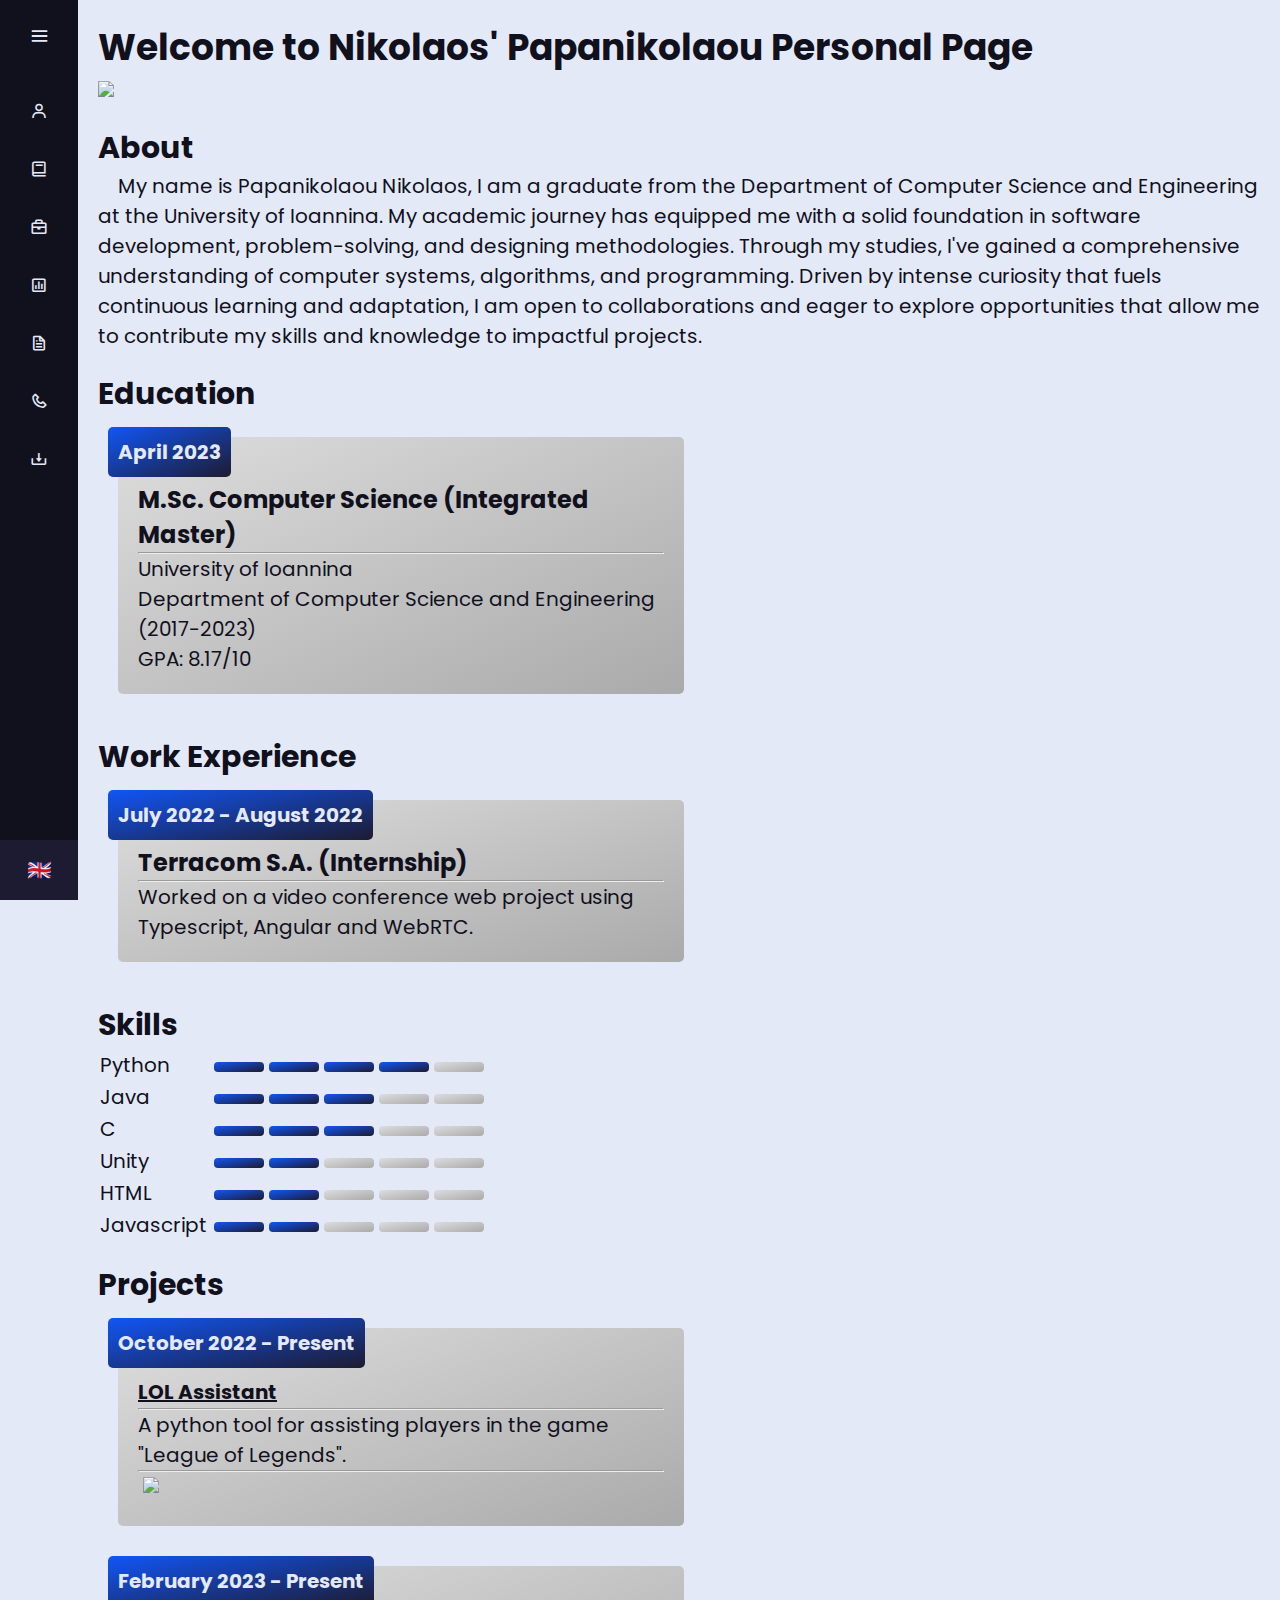
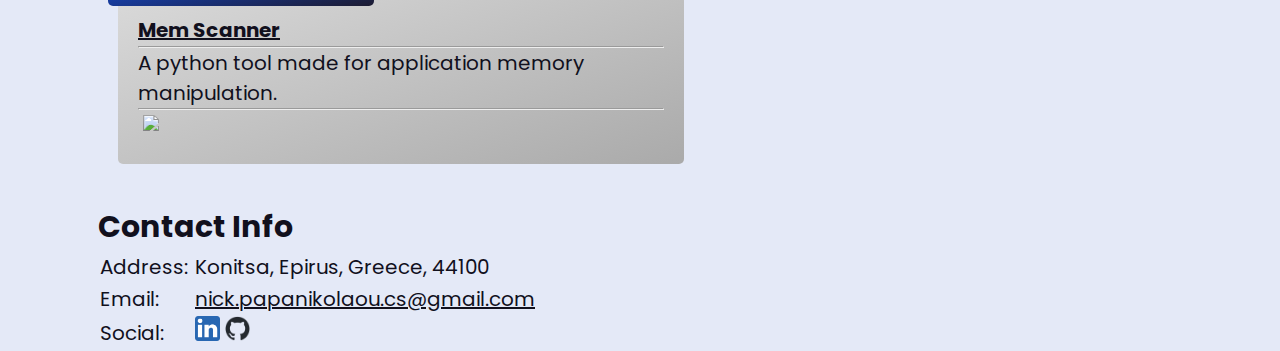
==== index.html @ fff1a992 "added new sections to greek page" ====
<!DOCTYPE html>
<html lang="en" dir="ltr">

<head>
    <meta charset="UTF-8">
    <title> Personal Page </title>
    <link rel="stylesheet" href="style.css">
    <link rel="stylesheet" href="sidebar.css">
    <link href='https://unpkg.com/boxicons@2.0.7/css/boxicons.min.css' rel='stylesheet'>
    <meta name="viewport" content="width=device-width, initial-scale=1.0">
</head>

<body onload="set_skills()">
    <div class="sidebar">
        <div class="logo-details">
            <div class="logo_name"></div>
            <i class='bx bx-menu' id="btn"></i>
        </div>
        <ul class="nav-list">
            <li>
                <a href="#About">
                    <i class='bx bx-user'></i>
                    <span class="links_name">About</span>
                </a>
                <span class="tooltip">About</span>
            </li>
            <li>
                <a href="#Education">
                    <i class='bx bx-book'></i>
                    <span class="links_name">Education</span>
                </a>
                <span class="tooltip">Education</span>
            </li>
            <li>
                <a href="#Jobs">
                    <i class='bx bx-briefcase'></i>
                    <span class="links_name">Work Experience</span>
                </a>
                <span class="tooltip">Work Experience</span>
            </li>
            <li>
                <a href="#Skills">
                    <i class='bx bx-bar-chart-square'></i>
                    <span class="links_name">Skills</span>
                </a>
                <span class="tooltip">Skills</span>
            </li>
            <li>
                <li>
                <a href="#Projects">
                    <i class='bx bx-file'></i>
                    <span class="links_name">Projects</span>
                </a>
                <span class="tooltip">Projects</span>
            </li>
            <li>
                <a href="#Contact">
                    <i class='bx bx-phone'></i>
                    <span class="links_name">Contact</span>
                </a>
                <span class="tooltip">Contact</span>
            </li>
            <li>
                <a href="">
                    <i class='bx bx-download'></i>
                    <span class="links_name">Download CV</span>
                </a>
                <span class="tooltip">Download CV</span>
            </li>
            <li class="profile">
                <div class="profile-details">
                    <div class="name_job">
                        <div class="name">Papanikolaou Nikolaos</div>
                        <div class="job">Computer Scientist and Engineer</div>
                    </div>
                </div>
                <!-- <a class="lang-link" href="index.html" target="_blank"><p>🇬🇷</p></a> -->
                <a class="lang-link" href="index_gr.html" target="_self"><p>🇬🇧</p></a>
            </li>
        </ul>
    </div>
    <section class="home-section main-section">
        <h1 class="title">
            Welcome to Nikolaos' Papanikolaou Personal Page
        </h1>
        <img src="./images/profile.png" class="profile-img">
    </section>
    <section class="about-section main-section" id="About">
        <h1 class="category">About</h1>
        <p> My name is Papanikolaou Nikolaos, I am a graduate from the Department of Computer Science and Engineering at the University of Ioannina. My academic journey has equipped me with a solid foundation in software development, problem-solving, and designing methodologies. Through my studies, I've gained a comprehensive understanding of computer systems, algorithms, and programming. Driven by intense curiosity that fuels continuous learning and adaptation, I am open to collaborations and eager to explore opportunities that allow me to contribute my skills and knowledge to impactful projects.</p>
    </section>
    <section class="skills-section main-section" id="Education">
        <h1 class="category">Education</h1>
            <div class="info-box">
                <div class="info-card">
                    <div class="info-date">April 2023</div>
                    <div class="info-title">M.Sc. Computer Science (Integrated Master)</div>
                    <hr />
                    <div class="info-description">University of Ioannina<br>
                        Department of Computer Science and Engineering (2017-2023)<br>GPA: 8.17/10</div>
                </div>
            </div>
        </div>
    </section>
    <section class="skills-section main-section" id="Jobs">
        <h1 class="category">Work Experience</h1>
        <div class="info-box">
            <div class="info-card">
                <div class="info-date">July 2022 - August 2022</div>
                <div class="info-title">Terracom S.A. (Internship)</div>
                <hr/>
                <div class="info-description">Worked on a video conference web project using Typescript, Angular and WebRTC.</div>
            </div>
        </div>
    </section>
    <section class="skills-section main-section" id="Skills">
        <h1 class="category">Skills</h1>
        <table class="skill-list">
            <tr>
                <td>Python</td>
                <td class="skill-bar" rating=4></td>
            </tr>
            <tr>
                <td>Java</td>
                <td class="skill-bar" rating=3></td>
            </tr>
            <tr>
                <td>C</td>
                <td class="skill-bar" rating=3></td>
            </tr>
            <tr>
                <td>Unity</td>
                <td class="skill-bar" rating=2></td>
            </tr>
            <tr>
                <td>HTML</td>
                <td class="skill-bar" rating=2></td>
            </tr>
            <tr>
                <td>Javascript</td>
                <td class="skill-bar" rating=2></td>
            </tr>
        </table>
    </section>
    <section class="skills-section main-section" id="Projects">
        <h1 class="category">Projects</h1>
        <div class="info-box">
            <div class="info-card">
                <div class="info-date">October 2022 - Present</div>
                <div class="info-title"><a href="https://github.com/dimosgeo/LoLAutomation" target="_blank">LOL Assistant</a></div>
                <hr/>
                <div class="info-description">A python tool for assisting players in the game "League of Legends".</div>
                <hr>
                <img src="https://raw.githubusercontent.com/dimosgeo/LoLAutomation/main/imgs/GUI.png" class="infocard-img">
            </div>
        </div>
        <div class="info-box">
            <div class="info-card">
                <div class="info-date">February 2023 - Present</div>
                <div class="info-title"><a href="https://github.com/nikos-pap/MemSpy" target="_blank">Mem Scanner</a></div>
                <hr/>
                <div class="info-description">A python tool made for application memory manipulation.</div>
                <hr>
                <img src="https://raw.githubusercontent.com/nikos-pap/MemSpy/main/imgs/GUI.png" class="infocard-img">
            </div>
        </div>
    </section>
    <section class="contact-section main-section" id="Contact">
        <h1 class="category">Contact Info</h1>

        <table>
            <tr>
                <td class="contact-label">Address:</td>
                <td>Konitsa, Epirus, Greece, 44100</td>
            </tr>
            <tr>
                <td class="contact-label">Email:</td>
                <td><a href="mailto: nick.papanikolaou.cs@gmail.com">nick.papanikolaou.cs@gmail.com</a></td>
            </tr>
            <tr>
                <td class="contact-label">Social:</td>
                <td>
                    <a href="https://linkedin.com/in/nikolaos-papanikolaou-aba314204" target="_blank"><img src="images/linkedin_icon.png"
                        width="25px" /></a>
                    <a href="https://github.com/nikos-pap" target="_blank"><img src="images/github-mark.png" width="25px" /></a>
                </td>
            </tr>
        </table>
    <script src="scripts.js"></script>
</body>

</html>
---- style.css ----
/* Google Font Link */
@import url('https://fonts.googleapis.com/css2?family=Poppins:wght@200;300;400;500;600;700&display=swap');
/* @import url('https://fonts.googleapis.com/css2?family=Noto+Sans:wght@200;300;400;500;600;700&display=swap'); */
@import url('https://fonts.googleapis.com/css2?family=Open+Sans:wght@200;300;400;500;600;700&display=swap');

* {
    margin: 0;
    padding: 0;
    box-sizing: border-box;
    font-family: "Poppins", "Open Sans", sans-serif;
    color: #11101d;
    font-size: 20px;
}

body {
    background: #E4E9F7;
}

.skill-bar .skill-section {
    display: inline-block;
    height: 10px;
    width: 50px;
    border-radius: 4px;
    margin-left: 5px;
    -webkit-border-radius: 4px;
    -moz-border-radius: 4px;
    -ms-border-radius: 4px;
    -o-border-radius: 4px;
}

.skill-bar .active-section {
    background-image: linear-gradient(to top left, #1d1b31, #1156f7);
}

.skill-bar .inactive-section {
    background: linear-gradient(to top left,  #aaaaaa,  #dddddd);
}

.skill-bar {
    padding: 0;
}

.info-card {
    display: block;
    background: linear-gradient(to top left,  #aaaaaa,  #dddddd);
    padding: 20px;
    padding-top: 45px;
    position: relative;
    width: max-content;
    max-width: 50%;
    margin: 10px;
    border-radius: 5px;
    -webkit-border-radius: 5px;
    -moz-border-radius: 5px;
    -ms-border-radius: 5px;
    -o-border-radius: 5px;
}

.info-date {
    display: block;
    position: absolute;
    top: -10px;
    left: -10px;
    font-weight: bold;
    background-image: linear-gradient(to top left, #1d1b31, #1156f7);
    padding: 10px;
    border-radius: 5px;
    color: #E4E9F7;
    -webkit-border-radius: 5px;
    -moz-border-radius: 5px;
    -ms-border-radius: 5px;
    -o-border-radius: 5px;
}

.info-title {
    font-weight: bold;
    font-size: 24px;
}

.info-box {
    padding: 10px;
    display: flex;
    flex-wrap: wrap;
    margin-right: 10px;
}

.category {
    font-size: 30px;
}

.title {
    font-size: 36px;
}

.contact-label {
    padding-right: 5px;
}

.profile-img {
    -moz-user-select: none;
    -webkit-user-select: none;
    user-select: none;
    pointer-events: none;
    width: 220px;
}

.infocard-img {
    -moz-user-select: none;
    -webkit-user-select: none;
    user-select: none;
    pointer-events: none;
    width: 100%;
    padding: 5px;
}
---- sidebar.css ----
.sidebar {
    position: fixed;
    left: 0;
    top: 0;
    bottom: 0;
    height: 100%;
    width: 78px;
    background: #11101D;
    padding: 6px 14px;
    z-index: 99;
    transition: all 0.5s ease;
}

.sidebar.open {
    width: 250px;
    height: 100%;
}

.sidebar .logo-details {
    height: 60px;
    display: flex;
    align-items: center;
    position: relative;
}

.sidebar .logo-details .icon {
    opacity: 0;
    transition: all 0.5s ease;
}

.sidebar .logo-details .logo_name {
    color: #E4E9F7;
    font-size: 20px;
    font-weight: 600;
    opacity: 0;
    transition: all 0.5s ease;
}

.sidebar.open .logo-details .icon,
.sidebar.open .logo-details .logo_name {
    opacity: 1;
}

.sidebar .logo-details #btn {
    position: absolute;
    top: 50%;
    right: 0;
    transform: translateY(-50%);
    font-size: 22px;
    transition: all 0.4s ease;
    font-size: 23px;
    text-align: center;
    cursor: pointer;
    transition: all 0.5s ease;
}

.sidebar.open .logo-details #btn {
    text-align: right;
}

.sidebar i {
    color: #E4E9F7;
    height: 60px;
    min-width: 50px;
    font-size: 28px;
    text-align: center;
    line-height: 60px;
}

.sidebar .nav-list {
    margin-top: 20px;
    height: 100%;
}

.sidebar li {
    position: relative;
    margin: 8px 0;
    list-style: none;
}

.sidebar li .tooltip {
    position: absolute;
    top: -20px;
    left: calc(100% + 15px);
    z-index: 3;
    color: #E4E9F7;
    background: #1d1b31;
    box-shadow: 0 5px 10px rgba(0, 0, 0, 0.3);
    padding: 6px 12px;
    border-radius: 4px;
    font-size: 15px;
    font-weight: 400;
    opacity: 0;
    white-space: nowrap;
    pointer-events: none;
    transition: 0s;
}

.sidebar li:hover .tooltip {
    opacity: 1;
    pointer-events: auto;
    transition: all 0.4s ease;
    top: 50%;
    transform: translateY(-50%);
}

.sidebar.open li .tooltip {
    display: none;
}

.sidebar input {
    font-size: 15px;
    color: #E4E9F7;
    font-weight: 400;
    outline: none;
    height: 50px;
    width: 100%;
    width: 50px;
    border: none;
    border-radius: 12px;
    transition: all 0.5s ease;
    background: #1d1b31;
}

.sidebar.open input {
    padding: 0 20px 0 50px;
    width: 100%;
}

.sidebar .bx-search {
    position: absolute;
    top: 50%;
    left: 0;
    transform: translateY(-50%);
    font-size: 22px;
    background: #1d1b31;
    color: #E4E9F7;
}

.sidebar.open .bx-search:hover {
    background: #1d1b31;
    color: #E4E9F7;
}

.sidebar .bx-search:hover {
    background: #E4E9F7;
    color: #11101d;
}

.sidebar li a {
    display: flex;
    height: 100%;
    width: 100%;
    border-radius: 12px;
    align-items: center;
    text-decoration: none;
    transition: all 0.4s ease;
    background: #11101D;
}

.sidebar li a:hover {
    background: #E4E9F7;
}

.sidebar li a .links_name {
    color: #E4E9F7;
    font-size: 15px;
    font-weight: 400;
    white-space: nowrap;
    opacity: 0;
    pointer-events: none;
    transition: 0.4s;
}

.sidebar.open li a .links_name {
    opacity: 1;
    pointer-events: auto;
}

.sidebar li a:hover .links_name,
.sidebar li a:hover i {
    transition: all 0.5s ease;
    color: #11101D;
}

.sidebar li i {
    height: 50px;
    line-height: 50px;
    font-size: 18px;
    border-radius: 12px;
}

.sidebar li.profile {
    position: fixed;
    height: 60px;
    width: 78px;
    left: 0;
    bottom: -8px;
    padding: 10px 14px;
    background: #1d1b31;
    transition: all 0.5s ease;
    overflow: hidden;
}

.sidebar.open li.profile {
    width: 250px;
}

.sidebar li .profile-details {
    display: flex;
    align-items: center;
    flex-wrap: nowrap;
}

.sidebar li img {
    height: 45px;
    width: 45px;
    object-fit: cover;
    border-radius: 6px;
    margin-right: 10px;
}

.sidebar li.profile .name,
.sidebar li.profile .job {
    font-size: 15px;
    font-weight: 400;
    color: #E4E9F7;
    white-space: nowrap;
}

.sidebar li.profile .job {
    font-size: 12px;
}

.sidebar .profile .lang-link {
    position: absolute;
    top: 50%;
    right: 0;
    font-size: 30px;
    transform: translateY(-50%);
    background: #1d1b31;
    width: 100%;
    height: 60px;
    line-height: 60px;
    border-radius: 0px;
    transition: all 0.5s ease;
}

.sidebar.open .profile .lang-link {
    width: 50px;
    background: none;
}

.sidebar .profile .lang-link p {
    margin: auto;
    color: #E4E9F7;
}

.main-section {
    position: relative;
    top: 0;
    left: 78px;
    width: calc(100% - 78px);
    transition: all 0.5s ease;
    z-index: 2;
    padding: 20px;
    padding-bottom: 0px;
}

.sidebar.open~.main-section {
    left: 250px;
    width: calc(100% - 250px);
}

@media (max-width: 420px) {
    .sidebar li .tooltip {
        display: none;
    }
}
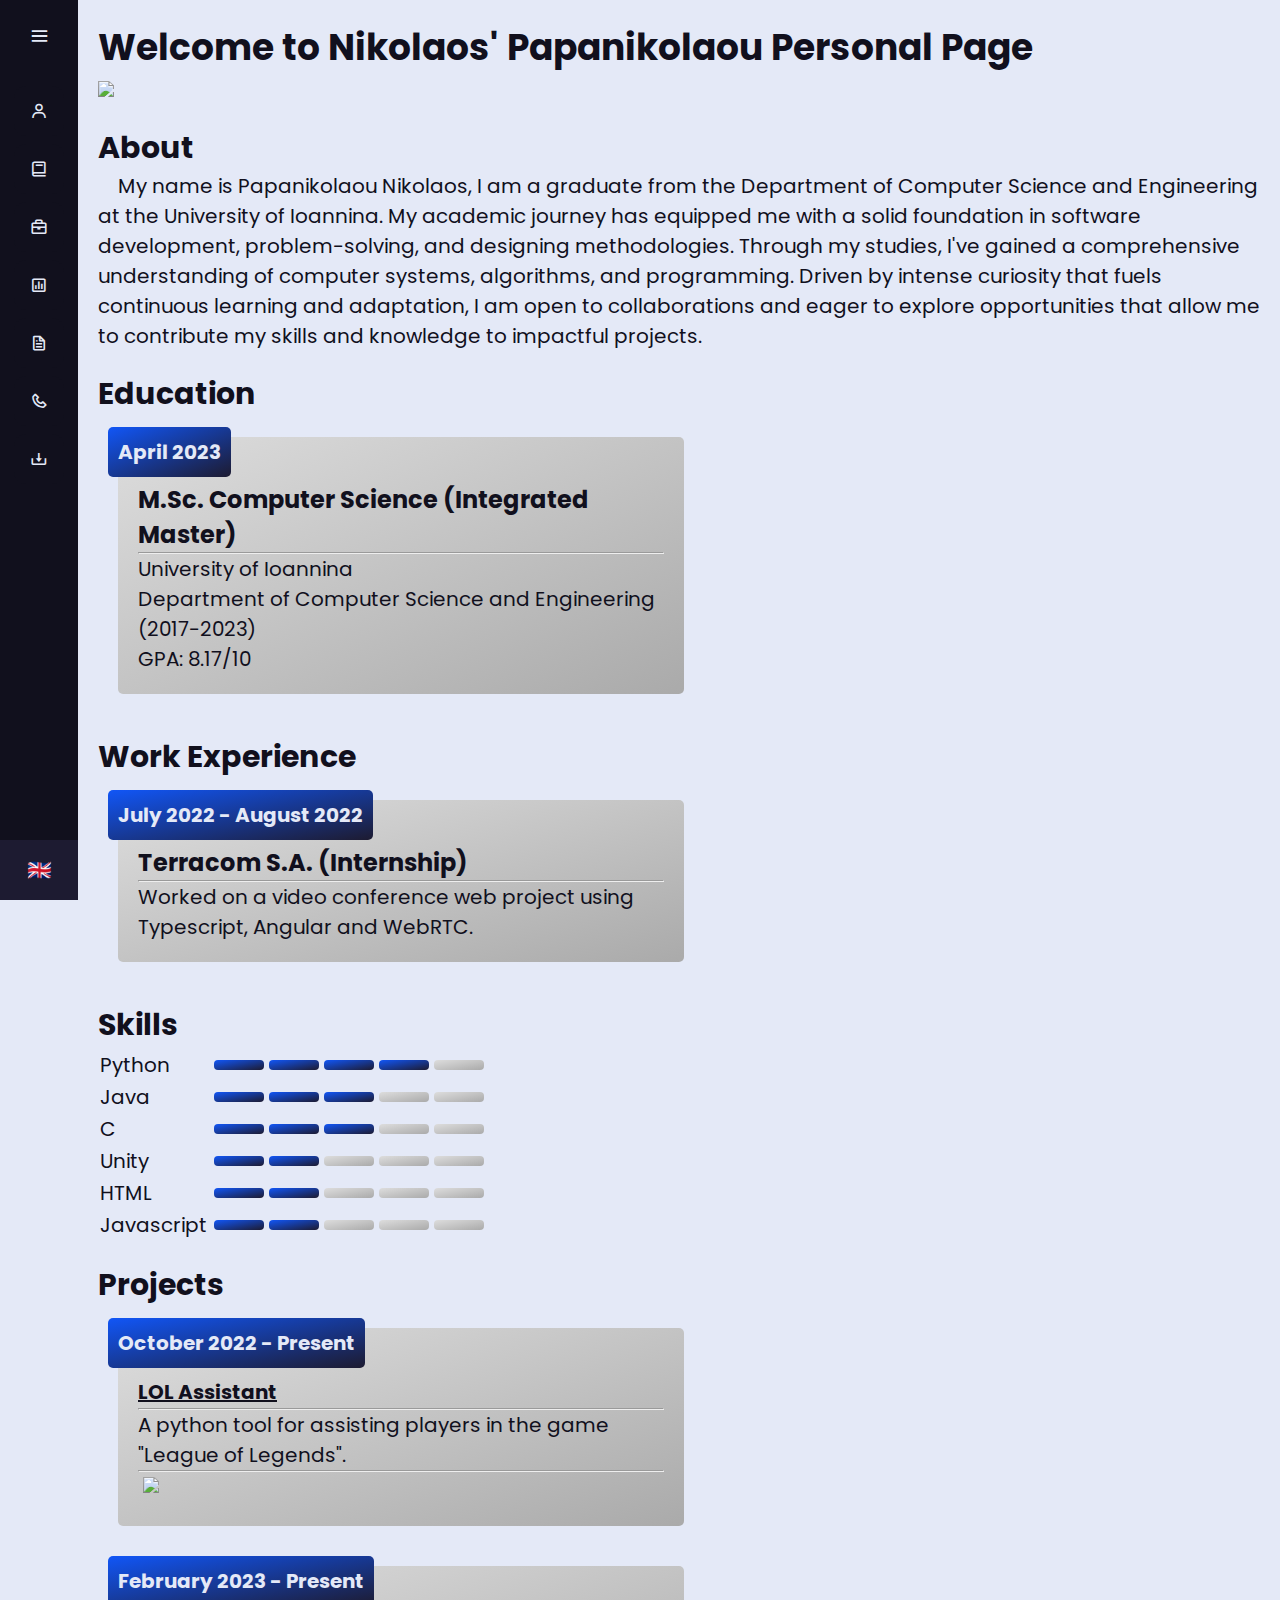
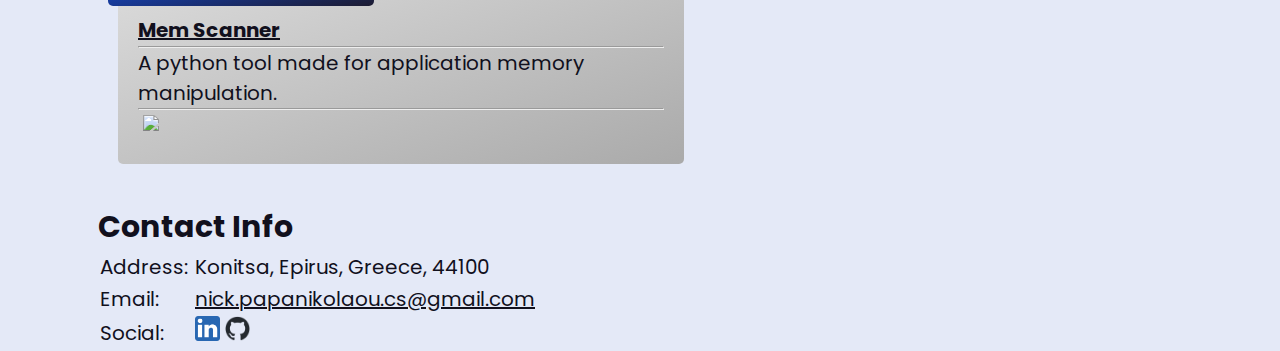
==== commit 5db5a82f: "reverted menu support" ====
--- a/index.html
+++ b/index.html
@@ -46,7 +46,6 @@
                 <span class="tooltip">Skills</span>
             </li>
             <li>
-                <li>
                 <a href="#Projects">
                     <i class='bx bx-file'></i>
                     <span class="links_name">Projects</span>
--- a/style.css
+++ b/style.css
@@ -37,7 +37,8 @@
 }
 
 .skill-bar {
-    padding: 0;
+    padding-top: 5px;
+    display:flex;
 }
 
 .info-card {
@@ -47,6 +48,7 @@
     padding-top: 45px;
     position: relative;
     width: max-content;
+    min-width: 500px;
     max-width: 50%;
     margin: 10px;
     border-radius: 5px;
--- a/sidebar.css
+++ b/sidebar.css
@@ -1,7 +1,7 @@
 .sidebar {
     position: fixed;
     left: 0;
-    top: 0;
+    top: 0;
     bottom: 0;
     height: 100%;
     width: 78px;
@@ -69,8 +69,12 @@
 
 .sidebar .nav-list {
     margin-top: 20px;
-    height: 100%;
-}
+    height: calc(100% - 80px);
+}
+
+/*.sidebar li:hover + .sidebar .nav-list {
+    overflow-y: visible;
+}*/
 
 .sidebar li {
     position: relative;
@@ -82,15 +86,16 @@
     position: absolute;
     top: -20px;
     left: calc(100% + 15px);
-    z-index: 3;
-    color: #E4E9F7;
-    background: #1d1b31;
+/*    z-index: 3;*/
+    color: #1d1b31;
+    background: #E4E9F7;
     box-shadow: 0 5px 10px rgba(0, 0, 0, 0.3);
     padding: 6px 12px;
     border-radius: 4px;
     font-size: 15px;
     font-weight: 400;
     opacity: 0;
+    z-index: 100;
     white-space: nowrap;
     pointer-events: none;
     transition: 0s;
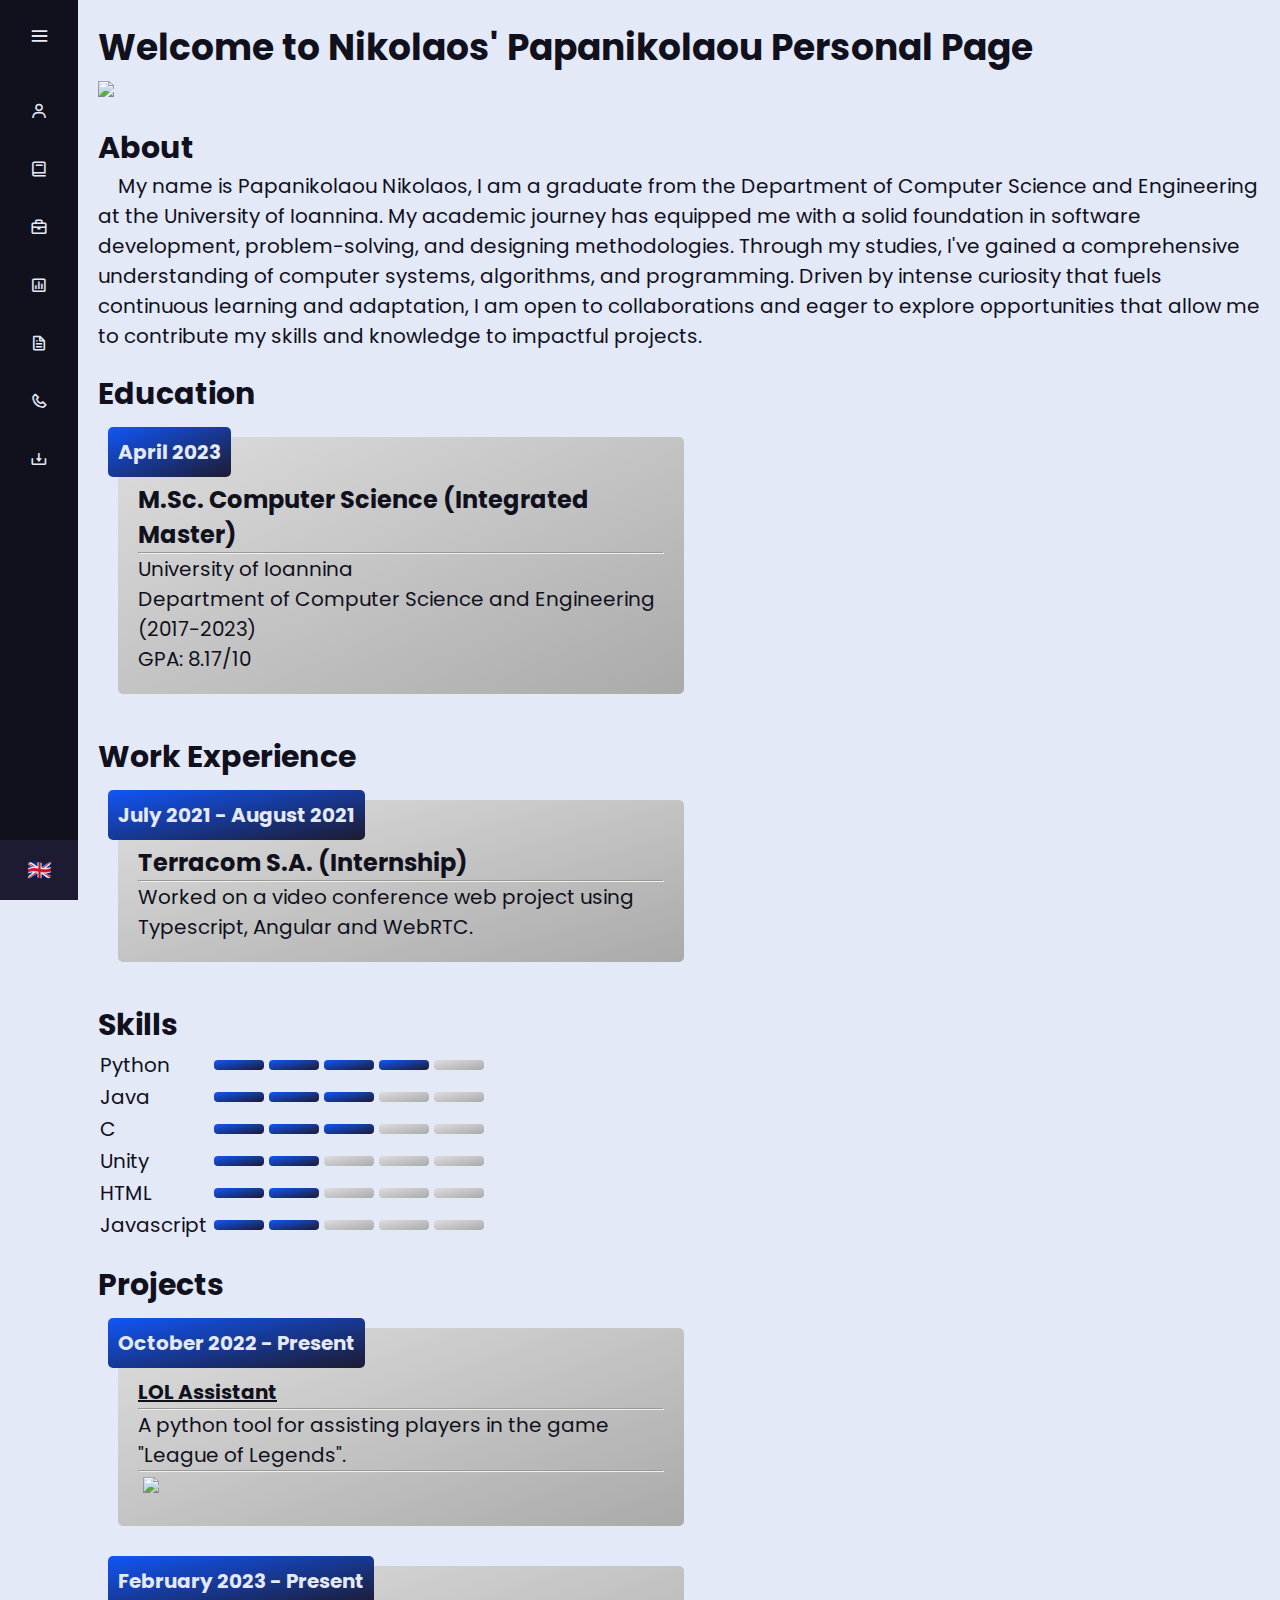
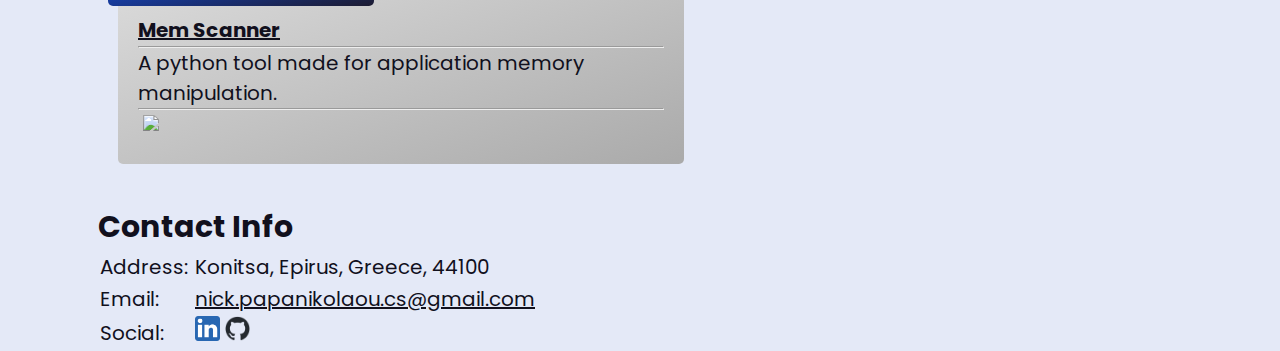
==== commit 3c01c4a2: "Update index.html" ====
--- a/index.html
+++ b/index.html
@@ -105,7 +105,7 @@
         <h1 class="category">Work Experience</h1>
         <div class="info-box">
             <div class="info-card">
-                <div class="info-date">July 2022 - August 2022</div>
+                <div class="info-date">July 2021 - August 2021</div>
                 <div class="info-title">Terracom S.A. (Internship)</div>
                 <hr/>
                 <div class="info-description">Worked on a video conference web project using Typescript, Angular and WebRTC.</div>
@@ -188,4 +188,4 @@
     <script src="scripts.js"></script>
 </body>
 
-</html>+</html>
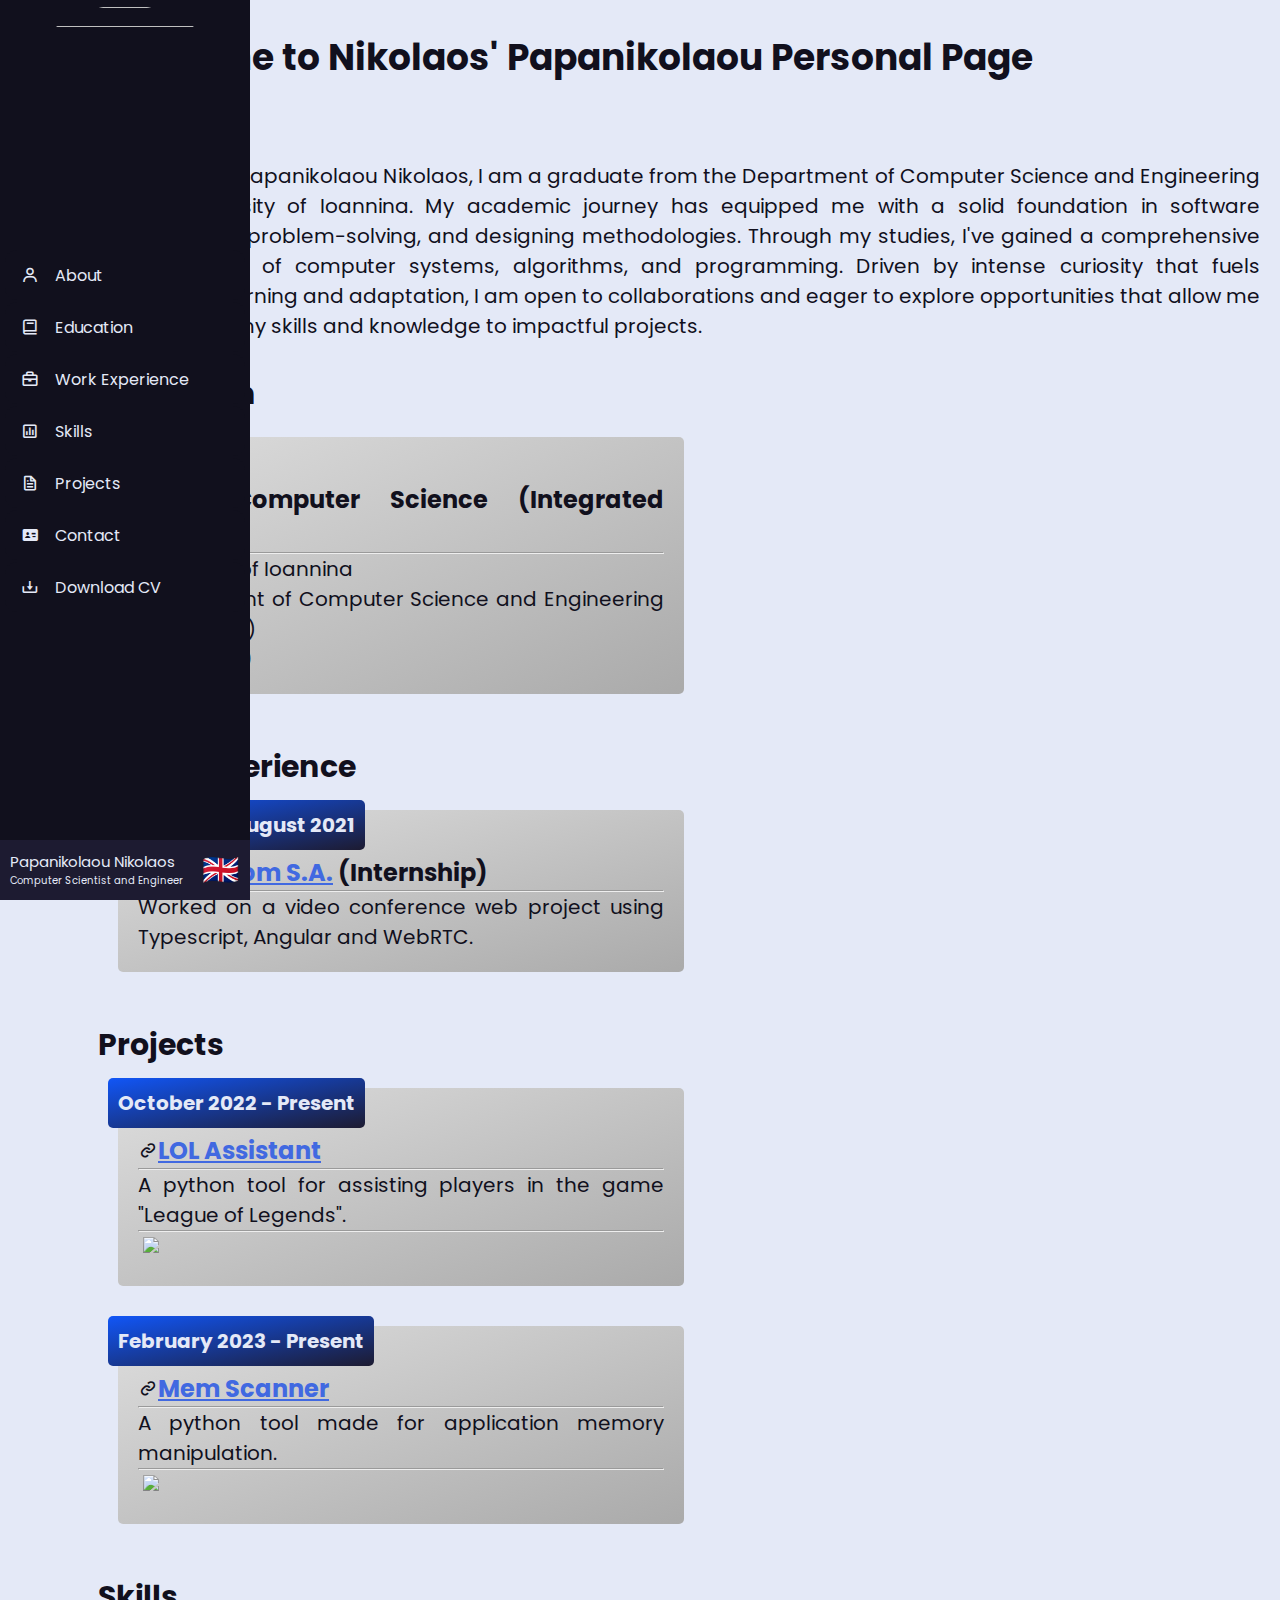
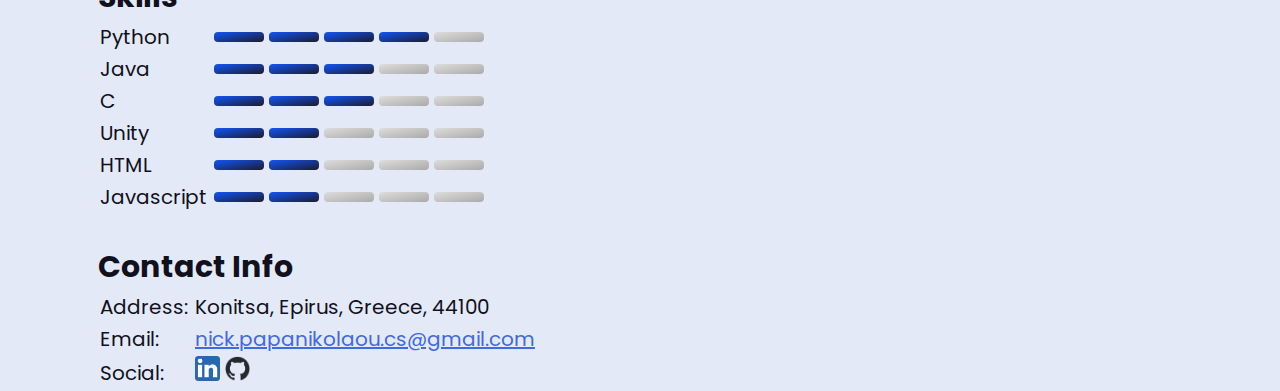
==== commit e43a7baa: "sidebar fix and mobile support" ====
--- a/index.html
+++ b/index.html
@@ -12,77 +12,72 @@
 
 <body onload="set_skills()">
     <div class="sidebar">
-        <div class="logo-details">
-            <div class="logo_name"></div>
-            <i class='bx bx-menu' id="btn"></i>
-        </div>
+        <div class='menu-button'><i class='bx bx-menu' id="btn" style="color: white;"></i></div>
+        <a href="#">
+            <img src="./images/profile.png" class="profile-img">
+        </a>
         <ul class="nav-list">
-            <li>
+            <li class="nav-item">
                 <a href="#About">
                     <i class='bx bx-user'></i>
                     <span class="links_name">About</span>
                 </a>
-                <span class="tooltip">About</span>
             </li>
-            <li>
+            <li class="nav-item">
                 <a href="#Education">
                     <i class='bx bx-book'></i>
                     <span class="links_name">Education</span>
                 </a>
-                <span class="tooltip">Education</span>
             </li>
-            <li>
+            <li class="nav-item">
                 <a href="#Jobs">
                     <i class='bx bx-briefcase'></i>
                     <span class="links_name">Work Experience</span>
                 </a>
-                <span class="tooltip">Work Experience</span>
             </li>
-            <li>
+            <li class="nav-item">
                 <a href="#Skills">
                     <i class='bx bx-bar-chart-square'></i>
                     <span class="links_name">Skills</span>
                 </a>
-                <span class="tooltip">Skills</span>
             </li>
-            <li>
+            <li class="nav-item">
                 <a href="#Projects">
                     <i class='bx bx-file'></i>
                     <span class="links_name">Projects</span>
                 </a>
-                <span class="tooltip">Projects</span>
             </li>
-            <li>
+<!--             <li class="nav-item">
+                <a href="#Languages">
+                    <i class='bx bxs-chat' ></i>
+                    <span class="links_name">Languages</span>
+                </a>
+            </li> -->
+            <li class="nav-item">
                 <a href="#Contact">
-                    <i class='bx bx-phone'></i>
+                    <i class='bx bxs-id-card' ></i>
                     <span class="links_name">Contact</span>
                 </a>
-                <span class="tooltip">Contact</span>
             </li>
-            <li>
+            <li class="nav-item">
                 <a href="">
                     <i class='bx bx-download'></i>
                     <span class="links_name">Download CV</span>
                 </a>
-                <span class="tooltip">Download CV</span>
-            </li>
-            <li class="profile">
-                <div class="profile-details">
-                    <div class="name_job">
-                        <div class="name">Papanikolaou Nikolaos</div>
-                        <div class="job">Computer Scientist and Engineer</div>
-                    </div>
-                </div>
-                <!-- <a class="lang-link" href="index.html" target="_blank"><p>🇬🇷</p></a> -->
-                <a class="lang-link" href="index_gr.html" target="_self"><p>🇬🇧</p></a>
             </li>
         </ul>
+        <div class="profile">
+            <div class="profile-details">
+                <div class="name">Papanikolaou Nikolaos</div>
+                <div class="job">Computer Scientist and Engineer</div>
+            </div>
+            <a class="lang-link" href="index_gr.html" target="_self">🇬🇧</a>
+        </div>
     </div>
     <section class="home-section main-section">
         <h1 class="title">
             Welcome to Nikolaos' Papanikolaou Personal Page
         </h1>
-        <img src="./images/profile.png" class="profile-img">
     </section>
     <section class="about-section main-section" id="About">
         <h1 class="category">About</h1>
@@ -106,9 +101,34 @@
         <div class="info-box">
             <div class="info-card">
                 <div class="info-date">July 2021 - August 2021</div>
-                <div class="info-title">Terracom S.A. (Internship)</div>
+                <div class="info-title">
+                    <a target="_blank" href="https://www.terracom.gr/"><i class='bx bx-link'></i>Terracom S.A.</a> (Internship)</div>
                 <hr/>
-                <div class="info-description">Worked on a video conference web project using Typescript, Angular and WebRTC.</div>
+            <div class="info-description">
+            Worked on a video conference web project using Typescript, Angular and WebRTC.</div>
+            </div>
+        </div>
+    </section>
+    <section class="skills-section main-section" id="Projects">
+        <h1 class="category">Projects</h1>
+        <div class="info-box">
+            <div class="info-card">
+                <div class="info-date">October 2022 - Present</div>
+                <div class="info-title"><a href="https://github.com/dimosgeo/LoLAutomation" target="_blank"><i class='bx bx-link'></i>LOL Assistant</a></div>
+                <hr/>
+                <div class="info-description">A python tool for assisting players in the game "League of Legends".</div>
+                <hr>
+                <img src="https://raw.githubusercontent.com/dimosgeo/LoLAutomation/main/imgs/GUI.png" class="infocard-img">
+            </div>
+        </div>
+        <div class="info-box">
+            <div class="info-card">
+                <div class="info-date">February 2023 - Present</div>
+                <div class="info-title"><a href="https://github.com/nikos-pap/MemSpy" target="_blank"><i class='bx bx-link'></i>Mem Scanner</a></div>
+                <hr/>
+                <div class="info-description">A python tool made for application memory manipulation.</div>
+                <hr>
+                <img src="https://raw.githubusercontent.com/nikos-pap/MemSpy/main/imgs/GUI.png" class="infocard-img">
             </div>
         </div>
     </section>
@@ -141,29 +161,13 @@
             </tr>
         </table>
     </section>
-    <section class="skills-section main-section" id="Projects">
-        <h1 class="category">Projects</h1>
-        <div class="info-box">
-            <div class="info-card">
-                <div class="info-date">October 2022 - Present</div>
-                <div class="info-title"><a href="https://github.com/dimosgeo/LoLAutomation" target="_blank">LOL Assistant</a></div>
-                <hr/>
-                <div class="info-description">A python tool for assisting players in the game "League of Legends".</div>
-                <hr>
-                <img src="https://raw.githubusercontent.com/dimosgeo/LoLAutomation/main/imgs/GUI.png" class="infocard-img">
-            </div>
-        </div>
-        <div class="info-box">
-            <div class="info-card">
-                <div class="info-date">February 2023 - Present</div>
-                <div class="info-title"><a href="https://github.com/nikos-pap/MemSpy" target="_blank">Mem Scanner</a></div>
-                <hr/>
-                <div class="info-description">A python tool made for application memory manipulation.</div>
-                <hr>
-                <img src="https://raw.githubusercontent.com/nikos-pap/MemSpy/main/imgs/GUI.png" class="infocard-img">
-            </div>
-        </div>
-    </section>
+<!--     <section class="skills-section main-section" id="Languages">
+        <h1 class="category">Languages</h1>
+        <ul>
+            <li>Greek, Native</li>
+            <li>English, C2 Certificate in English (Hellenic American Union)</li>
+        </ul>
+    </section> -->
     <section class="contact-section main-section" id="Contact">
         <h1 class="category">Contact Info</h1>
 
--- a/style.css
+++ b/style.css
@@ -1,6 +1,4 @@
-/* Google Font Link */
 @import url('https://fonts.googleapis.com/css2?family=Poppins:wght@200;300;400;500;600;700&display=swap');
-/* @import url('https://fonts.googleapis.com/css2?family=Noto+Sans:wght@200;300;400;500;600;700&display=swap'); */
 @import url('https://fonts.googleapis.com/css2?family=Open+Sans:wght@200;300;400;500;600;700&display=swap');
 
 * {
@@ -10,10 +8,46 @@
     font-family: "Poppins", "Open Sans", sans-serif;
     color: #11101d;
     font-size: 20px;
+    scroll-behavior: smooth;
+}
+
+.main-section {
+    left: 78px;
+    width: calc(100% - 78px);
+}
+
+.info-card {
+    max-width: 50%;
+    transition: all ease 2s;
+}
+
+@media only screen and (max-width: 1000px),
+only screen and (hover: none) and (pointer: coarse),
+only screen and (orientation: portrait){
+    .main-section {
+        width: 100%;
+        left: 0;
+    }
+    
+    .info-card {
+        max-width: 100%;
+    }
 }
 
 body {
     background: #E4E9F7;
+}
+
+.main-section {
+    text-align: justify;
+    padding: 20px 20px 0px 20px;
+    position: relative;
+    transition: all 0.5s ease;
+    z-index: 2;
+}
+
+.main-section {
+    margin-top: 10px;
 }
 
 .skill-bar .skill-section {
@@ -44,12 +78,12 @@
 .info-card {
     display: block;
     background: linear-gradient(to top left,  #aaaaaa,  #dddddd);
+    text-align: justify;
     padding: 20px;
     padding-top: 45px;
     position: relative;
     width: max-content;
     min-width: 500px;
-    max-width: 50%;
     margin: 10px;
     border-radius: 5px;
     -webkit-border-radius: 5px;
@@ -92,18 +126,11 @@
 
 .title {
     font-size: 36px;
+    text-justify: none;
 }
 
 .contact-label {
     padding-right: 5px;
-}
-
-.profile-img {
-    -moz-user-select: none;
-    -webkit-user-select: none;
-    user-select: none;
-    pointer-events: none;
-    width: 220px;
 }
 
 .infocard-img {
@@ -114,3 +141,13 @@
     width: 100%;
     padding: 5px;
 }
+
+a:link {
+  color: royalblue;
+  font-size: inherit;
+}
+
+a:visited {
+  color: midnightblue;
+  font-size: inherit;
+}
--- a/sidebar.css
+++ b/sidebar.css
@@ -1,284 +1,251 @@
+:root {
+    --main-background-color: #11101D;
+    --second-background-color: #1D1B31;
+    --highlight-background-color: #E4E9F7;
+}
+
 .sidebar {
     position: fixed;
+    z-index: 50;
+    transition: all 0.5s ease;
+    background: var(--main-background-color);
+    top: 0;
     left: 0;
-    top: 0;
     bottom: 0;
-    height: 100%;
+    padding: 5px;
+    overflow: hidden;
     width: 78px;
-    background: #11101D;
-    padding: 6px 14px;
-    z-index: 99;
-    transition: all 0.5s ease;
-}
-
-.sidebar.open {
-    width: 250px;
-    height: 100%;
-}
-
-.sidebar .logo-details {
-    height: 60px;
-    display: flex;
-    align-items: center;
-    position: relative;
-}
-
-.sidebar .logo-details .icon {
-    opacity: 0;
-    transition: all 0.5s ease;
-}
-
-.sidebar .logo-details .logo_name {
-    color: #E4E9F7;
-    font-size: 20px;
-    font-weight: 600;
-    opacity: 0;
-    transition: all 0.5s ease;
-}
-
-.sidebar.open .logo-details .icon,
-.sidebar.open .logo-details .logo_name {
-    opacity: 1;
-}
-
-.sidebar .logo-details #btn {
+}
+
+.sidebar .menu-button {
     position: absolute;
-    top: 50%;
-    right: 0;
-    transform: translateY(-50%);
-    font-size: 22px;
-    transition: all 0.4s ease;
-    font-size: 23px;
-    text-align: center;
-    cursor: pointer;
-    transition: all 0.5s ease;
-}
-
-.sidebar.open .logo-details #btn {
-    text-align: right;
-}
-
-.sidebar i {
-    color: #E4E9F7;
-    height: 60px;
-    min-width: 50px;
-    font-size: 28px;
-    text-align: center;
-    line-height: 60px;
-}
-
-.sidebar .nav-list {
-    margin-top: 20px;
-    height: calc(100% - 80px);
-}
-
-/*.sidebar li:hover + .sidebar .nav-list {
-    overflow-y: visible;
-}*/
-
-.sidebar li {
-    position: relative;
-    margin: 8px 0;
-    list-style: none;
-}
-
-.sidebar li .tooltip {
-    position: absolute;
-    top: -20px;
-    left: calc(100% + 15px);
-/*    z-index: 3;*/
-    color: #1d1b31;
-    background: #E4E9F7;
-    box-shadow: 0 5px 10px rgba(0, 0, 0, 0.3);
-    padding: 6px 12px;
-    border-radius: 4px;
-    font-size: 15px;
-    font-weight: 400;
-    opacity: 0;
-    z-index: 100;
-    white-space: nowrap;
-    pointer-events: none;
-    transition: 0s;
-}
-
-.sidebar li:hover .tooltip {
-    opacity: 1;
-    pointer-events: auto;
-    transition: all 0.4s ease;
+    right: 10px;
     top: 50%;
     transform: translateY(-50%);
-}
-
-.sidebar.open li .tooltip {
     display: none;
 }
 
-.sidebar input {
-    font-size: 15px;
-    color: #E4E9F7;
-    font-weight: 400;
-    outline: none;
-    height: 50px;
+.sidebar .nav-list {
     width: 100%;
-    width: 50px;
-    border: none;
-    border-radius: 12px;
-    transition: all 0.5s ease;
-    background: #1d1b31;
-}
-
-.sidebar.open input {
-    padding: 0 20px 0 50px;
+    position: absolute;
+    display: block;
+    padding: 0 10px 60px 0;
+    top: 250px;
+}
+
+.sidebar li.nav-item a .links_name {
+    width: 0;
+    transition: all ease 0.5s;
+}
+
+.sidebar .profile .lang-link {
+    width: 60px;
+}
+
+.sidebar.open {
+    overflow: visible;
+}
+
+.nav-list .nav-item {
+    color: var(--highlight-background-color);
+}
+
+.sidebar.open li.nav-item a {
+    display: inline-block;
     width: 100%;
-}
-
-.sidebar .bx-search {
-    position: absolute;
-    top: 50%;
-    left: 0;
-    transform: translateY(-50%);
-    font-size: 22px;
-    background: #1d1b31;
-    color: #E4E9F7;
-}
-
-.sidebar.open .bx-search:hover {
-    background: #1d1b31;
-    color: #E4E9F7;
-}
-
-.sidebar .bx-search:hover {
-    background: #E4E9F7;
-    color: #11101d;
+    height: auto;
+}
+
+.sidebar .profile-img {
+    aspect-ratio: 1 / 1;
+    border-radius: 50%;
+    object-fit: cover;
+    margin: auto;
+    transition: all ease 0.5s;
+    user-select: none;
+}
+
+.sidebar li { 
+    list-style: none;
+    width: 100%;
+    margin-bottom: 2px;
 }
 
 .sidebar li a {
     display: flex;
-    height: 100%;
-    width: 100%;
     border-radius: 12px;
     align-items: center;
     text-decoration: none;
-    transition: all 0.4s ease;
-    background: #11101D;
-}
-
-.sidebar li a:hover {
-    background: #E4E9F7;
-}
-
-.sidebar li a .links_name {
-    color: #E4E9F7;
-    font-size: 15px;
-    font-weight: 400;
-    white-space: nowrap;
-    opacity: 0;
-    pointer-events: none;
-    transition: 0.4s;
-}
-
-.sidebar.open li a .links_name {
-    opacity: 1;
-    pointer-events: auto;
-}
-
-.sidebar li a:hover .links_name,
-.sidebar li a:hover i {
     transition: all 0.5s ease;
-    color: #11101D;
-}
-
-.sidebar li i {
+    background: var(--main-background-color);
+}
+
+.sidebar li.nav-item i {
+    color: var(--highlight-background-color);
+    text-align: center;
+    min-width: 50px;
+    margin: auto;
     height: 50px;
     line-height: 50px;
     font-size: 18px;
     border-radius: 12px;
-}
-
-.sidebar li.profile {
-    position: fixed;
-    height: 60px;
-    width: 78px;
+    transition: all ease 0.5s;
+}
+
+.sidebar li.nav-item a .links_name {
+    color: var(--highlight-background-color);
+    font-size: 16px;
+    font-weight: 400;
+    white-space: nowrap;
+    opacity: 0;
+    transition: all ease 0.5s;
+}
+
+.sidebar.open .nav-list {
+    top: 78px;
     left: 0;
-    bottom: -8px;
-    padding: 10px 14px;
-    background: #1d1b31;
-    transition: all 0.5s ease;
-    overflow: hidden;
-}
-
-.sidebar.open li.profile {
-    width: 250px;
-}
-
-.sidebar li .profile-details {
-    display: flex;
-    align-items: center;
-    flex-wrap: nowrap;
-}
-
-.sidebar li img {
-    height: 45px;
-    width: 45px;
-    object-fit: cover;
-    border-radius: 6px;
-    margin-right: 10px;
-}
-
-.sidebar li.profile .name,
-.sidebar li.profile .job {
+    right: 0;
+    padding: 0;
+    display: block;
+    background: var(--main-background-color);
+}
+
+.sidebar.open li.nav-item a:active {
+    background: var(--highlight-background-color);
+    color: var(--main-background-color);
+}
+
+.sidebar .profile .name,
+.sidebar .profile .job {
     font-size: 15px;
     font-weight: 400;
-    color: #E4E9F7;
+    color: var(--highlight-background-color);
     white-space: nowrap;
-}
-
-.sidebar li.profile .job {
-    font-size: 12px;
+    opacity: 0;
+    transition: all ease 1s;
+}
+
+.sidebar .profile .job {
+    font-size: 10px;
 }
 
 .sidebar .profile .lang-link {
-    position: absolute;
-    top: 50%;
-    right: 0;
+    font-weight: bold;
+    color: var(--highlight-background-color);
+    text-align: center;
     font-size: 30px;
-    transform: translateY(-50%);
-    background: #1d1b31;
-    width: 100%;
-    height: 60px;
-    line-height: 60px;
-    border-radius: 0px;
-    transition: all 0.5s ease;
-}
-
-.sidebar.open .profile .lang-link {
-    width: 50px;
-    background: none;
-}
-
-.sidebar .profile .lang-link p {
-    margin: auto;
-    color: #E4E9F7;
-}
-
-.main-section {
-    position: relative;
-    top: 0;
-    left: 78px;
-    width: calc(100% - 78px);
-    transition: all 0.5s ease;
-    z-index: 2;
-    padding: 20px;
-    padding-bottom: 0px;
-}
-
-.sidebar.open~.main-section {
-    left: 250px;
-    width: calc(100% - 250px);
-}
-
-@media (max-width: 420px) {
-    .sidebar li .tooltip {
+    text-decoration: none;
+}
+
+@media only screen and (min-width: 1000px) and (hover: hover) and (pointer: fine) and (orientation: landscape) {
+    .sidebar:hover {
+        width: 250px;
+        overflow-y: auto;
+    }
+
+    .sidebar li.nav-item a:hover {
+        background: var(--highlight-background-color);
+    }
+
+    .sidebar:hover li.nav-item a .links_name {
+        opacity: 1; 
+    }
+
+    .sidebar li.nav-item a:hover .links_name,
+    .sidebar li.nav-item a:hover i {
+        color: var(--main-background-color);
+    }
+
+    .sidebar:hover li.nav-item i {
+        margin: 0;
+        transition: all ease 0.5s;
+    }
+
+    .sidebar .profile {
+        position: fixed;
+        height: 60px;
+        width: 78px;
+        left: 0;
+        bottom: 0;
+        padding: 10px;
+        background: var(--second-background-color);
+        transition: all 0.5s ease;
+        overflow: hidden;
+    }
+
+    .sidebar:hover .profile {
+        width: 250px;
+    }
+
+    .sidebar:hover .profile .name,
+    .sidebar:hover .profile .job {
+        opacity: 1;
+    }
+
+    .sidebar .profile .lang-link {
+        position: absolute;
+        top: 50%;
+        right: 0;
+        margin: auto;
+        font-size: 30px;
+        transform: translateY(-50%);
+        width: 100%;
+        height: 60px;
+        line-height: 60px;
+        border-radius: 0px;
+        transition: all 0.5s ease;
+        background: none;
+    }
+
+    .sidebar:hover .profile .lang-link {
+        width: 60px;
+    }
+
+    .sidebar .profile-img {
+        width: 100%;
+    }
+}
+
+@media only screen and (max-width: 1000px),
+only screen and (hover: none) and (pointer: coarse),
+only screen and (orientation: portrait) {
+    .sidebar {
+        position: sticky;
+        height: 78px;
+        width: 100%;
+    }
+
+    .sidebar .profile-img {
+        height: 100%;
+    }
+
+    .sidebar .nav-list {
         display: none;
-    }
-}+        transition: all ease 0.5s;
+    }
+
+    .sidebar .menu-button{
+        display: inline-block;
+    }
+
+    .sidebar .profile {
+        position: absolute;
+        display: inline-block;
+        top: 0;
+        right: 50px;
+        height: 78px;
+    }
+
+    .sidebar .profile .lang-link {
+        line-height: 78px;
+    }
+
+    .sidebar .profile .profile-details {
+        display: none;
+    }
+
+    .sidebar li.nav-item a .links_name {
+        opacity: 1;
+    }
+}
+
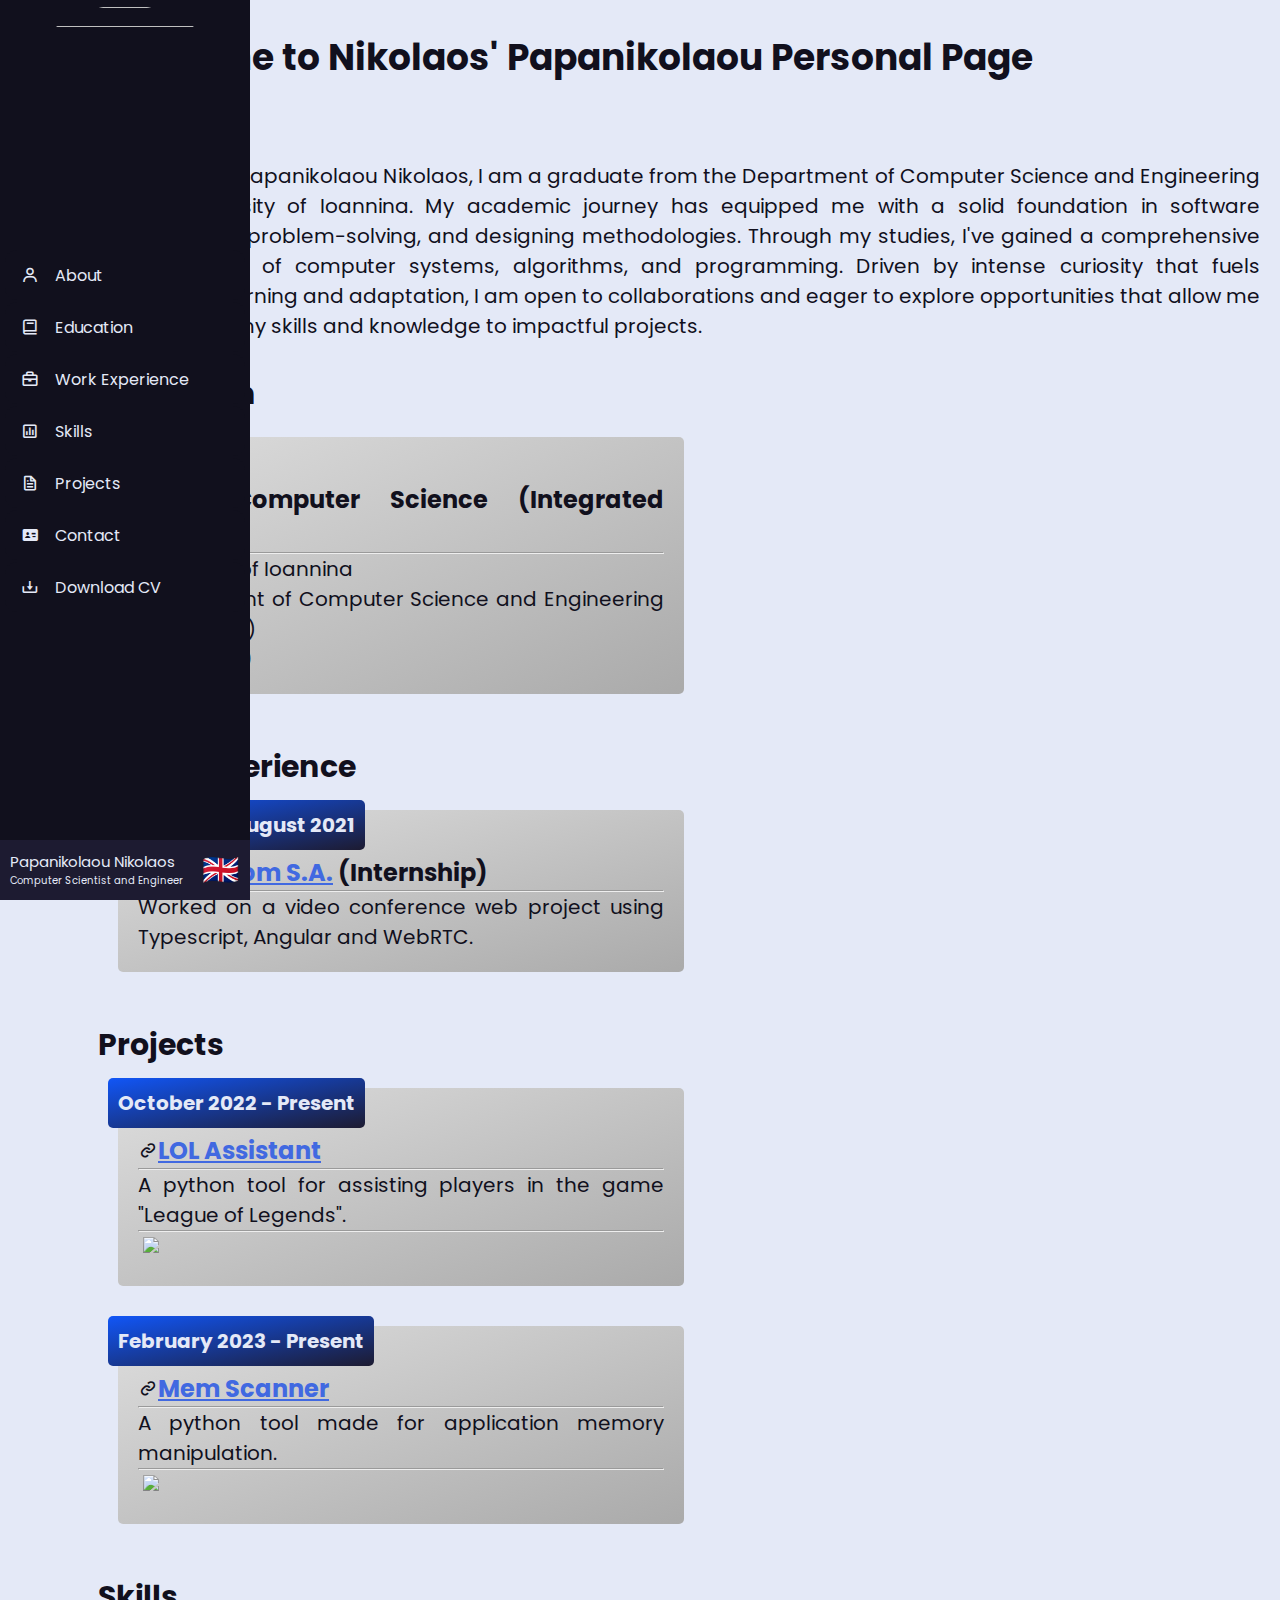
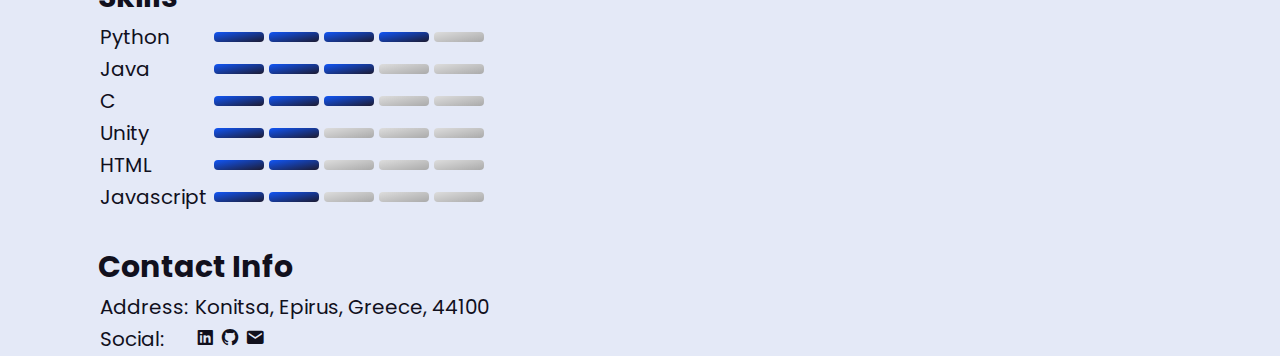
==== commit 31c3d878: "fixed overflow on mobile" ====
--- a/index.html
+++ b/index.html
@@ -177,15 +177,11 @@
                 <td>Konitsa, Epirus, Greece, 44100</td>
             </tr>
             <tr>
-                <td class="contact-label">Email:</td>
-                <td><a href="mailto: nick.papanikolaou.cs@gmail.com">nick.papanikolaou.cs@gmail.com</a></td>
-            </tr>
-            <tr>
                 <td class="contact-label">Social:</td>
                 <td>
-                    <a href="https://linkedin.com/in/nikolaos-papanikolaou-aba314204" target="_blank"><img src="images/linkedin_icon.png"
-                        width="25px" /></a>
-                    <a href="https://github.com/nikos-pap" target="_blank"><img src="images/github-mark.png" width="25px" /></a>
+                    <a href="https://linkedin.com/in/nikolaos-papanikolaou-aba314204" target="_blank"><i class='bx bxl-linkedin-square'></i></a>
+                    <a href="https://github.com/nikos-pap" target="_blank"><i class='bx bxl-github'></i></a>
+                    <a href="mailto: nick.papanikolaou.cs@gmail.com"><i class='bx bxs-envelope'></i></a>
                 </td>
             </tr>
         </table>
--- a/style.css
+++ b/style.css
@@ -21,19 +21,6 @@
     transition: all ease 2s;
 }
 
-@media only screen and (max-width: 1000px),
-only screen and (hover: none) and (pointer: coarse),
-only screen and (orientation: portrait){
-    .main-section {
-        width: 100%;
-        left: 0;
-    }
-    
-    .info-card {
-        max-width: 100%;
-    }
-}
-
 body {
     background: #E4E9F7;
 }
@@ -53,7 +40,7 @@
 .skill-bar .skill-section {
     display: inline-block;
     height: 10px;
-    width: 50px;
+    width: 50px ;
     border-radius: 4px;
     margin-left: 5px;
     -webkit-border-radius: 4px;
@@ -83,7 +70,6 @@
     padding-top: 45px;
     position: relative;
     width: max-content;
-    min-width: 500px;
     margin: 10px;
     border-radius: 5px;
     -webkit-border-radius: 5px;
@@ -151,3 +137,20 @@
   color: midnightblue;
   font-size: inherit;
 }
+
+@media only screen and (max-width: 1000px),
+only screen and (hover: none) and (pointer: coarse),
+only screen and (orientation: portrait){
+    .main-section {
+        width: 100%;
+        left: 0;
+    }
+    
+    .info-card {
+        max-width: 100%;
+    }
+
+    .skill-bar .skill-section {
+        width: 30px;
+    }
+}
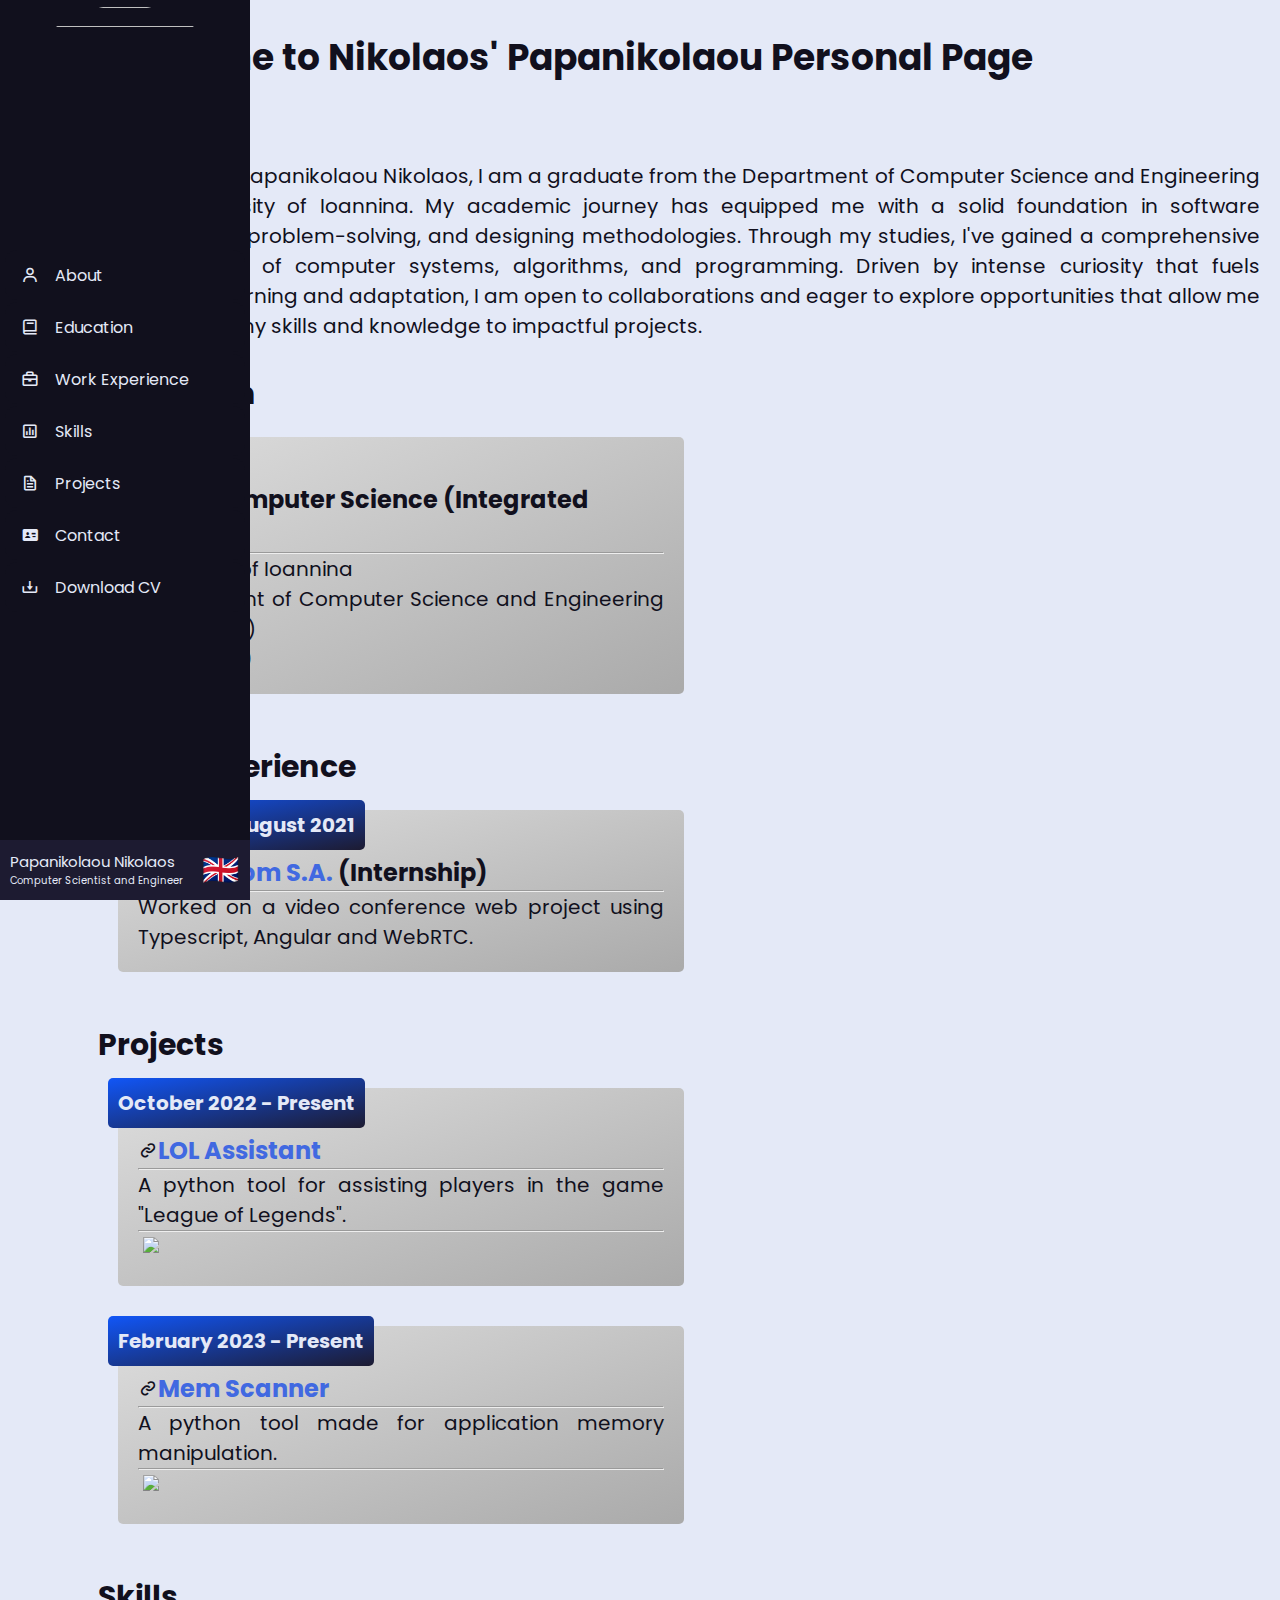
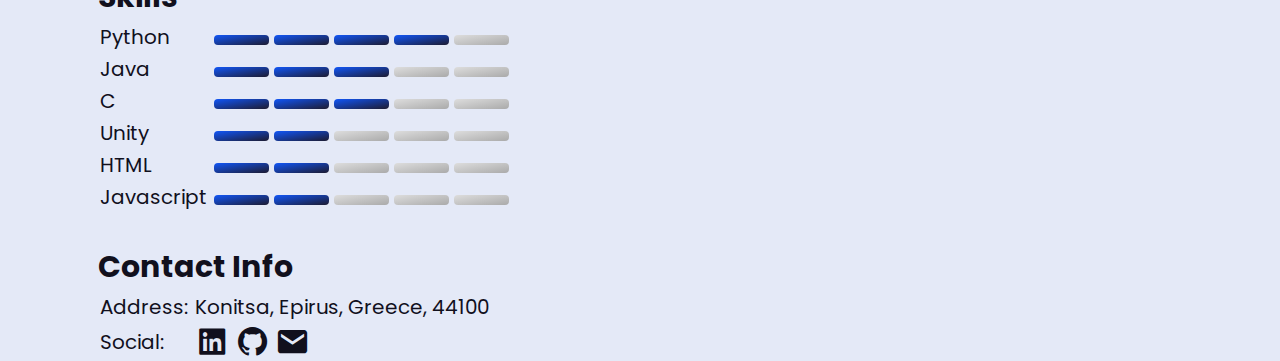
==== commit fee5ccfb: "fixed contact icons and links" ====
--- a/index.html
+++ b/index.html
@@ -178,7 +178,7 @@
             </tr>
             <tr>
                 <td class="contact-label">Social:</td>
-                <td>
+                <td class="contact-icons">
                     <a href="https://linkedin.com/in/nikolaos-papanikolaou-aba314204" target="_blank"><i class='bx bxl-linkedin-square'></i></a>
                     <a href="https://github.com/nikos-pap" target="_blank"><i class='bx bxl-github'></i></a>
                     <a href="mailto: nick.papanikolaou.cs@gmail.com"><i class='bx bxs-envelope'></i></a>
--- a/style.css
+++ b/style.css
@@ -1,5 +1,12 @@
 @import url('https://fonts.googleapis.com/css2?family=Poppins:wght@200;300;400;500;600;700&display=swap');
 @import url('https://fonts.googleapis.com/css2?family=Open+Sans:wght@200;300;400;500;600;700&display=swap');
+
+:root {
+    --main-background-color: #11101D;
+    --second-background-color: #1D1B31;
+    --highlight-background-color: #E4E9F7;
+}
+
 
 * {
     margin: 0;
@@ -37,35 +44,41 @@
     margin-top: 10px;
 }
 
-.skill-bar .skill-section {
-    display: inline-block;
+.skill-bar .skill-point {
     height: 10px;
-    width: 50px ;
     border-radius: 4px;
     margin-left: 5px;
+    flex: 1;
+    display: flex;
     -webkit-border-radius: 4px;
     -moz-border-radius: 4px;
     -ms-border-radius: 4px;
     -o-border-radius: 4px;
 }
 
-.skill-bar .active-section {
+.skill-rating {
+    display: flex;
+    align-items: flex-start;
+    justify-content: flex-start;
+    max-width: 300px;
+}
+
+.skill-rating .active-point {
     background-image: linear-gradient(to top left, #1d1b31, #1156f7);
 }
 
-.skill-bar .inactive-section {
+.skill-rating .inactive-point {
     background: linear-gradient(to top left,  #aaaaaa,  #dddddd);
 }
 
 .skill-bar {
     padding-top: 5px;
-    display:flex;
+    width: 100%;
 }
 
 .info-card {
     display: block;
     background: linear-gradient(to top left,  #aaaaaa,  #dddddd);
-    text-align: justify;
     padding: 20px;
     padding-top: 45px;
     position: relative;
@@ -97,6 +110,7 @@
 .info-title {
     font-weight: bold;
     font-size: 24px;
+    text-align: left;
 }
 
 .info-box {
@@ -128,14 +142,30 @@
     padding: 5px;
 }
 
-a:link {
+.main-section a:link {
   color: royalblue;
   font-size: inherit;
+  text-decoration: none;
 }
 
-a:visited {
-  color: midnightblue;
+.main-section a:visited {
+  color: black;
   font-size: inherit;
+  text-decoration: none;
+}
+
+.main-section a:focus, .main-section a:active{
+    background: linear-gradient(to top left, #1d1b31, #1156f7);
+    background-clip: text;
+    -webkit-background-clip: text;
+    -webkit-text-fill-color:  transparent;
+    color: transparent;
+}
+
+.contact-icons .bx{
+    font-size: 35px;
+    line-height: 35px;
+    vertical-align: middle;
 }
 
 @media only screen and (max-width: 1000px),
@@ -151,6 +181,6 @@
     }
 
     .skill-bar .skill-section {
-        width: 30px;
+        width: calc(100 % / 6 * 1px);
     }
 }
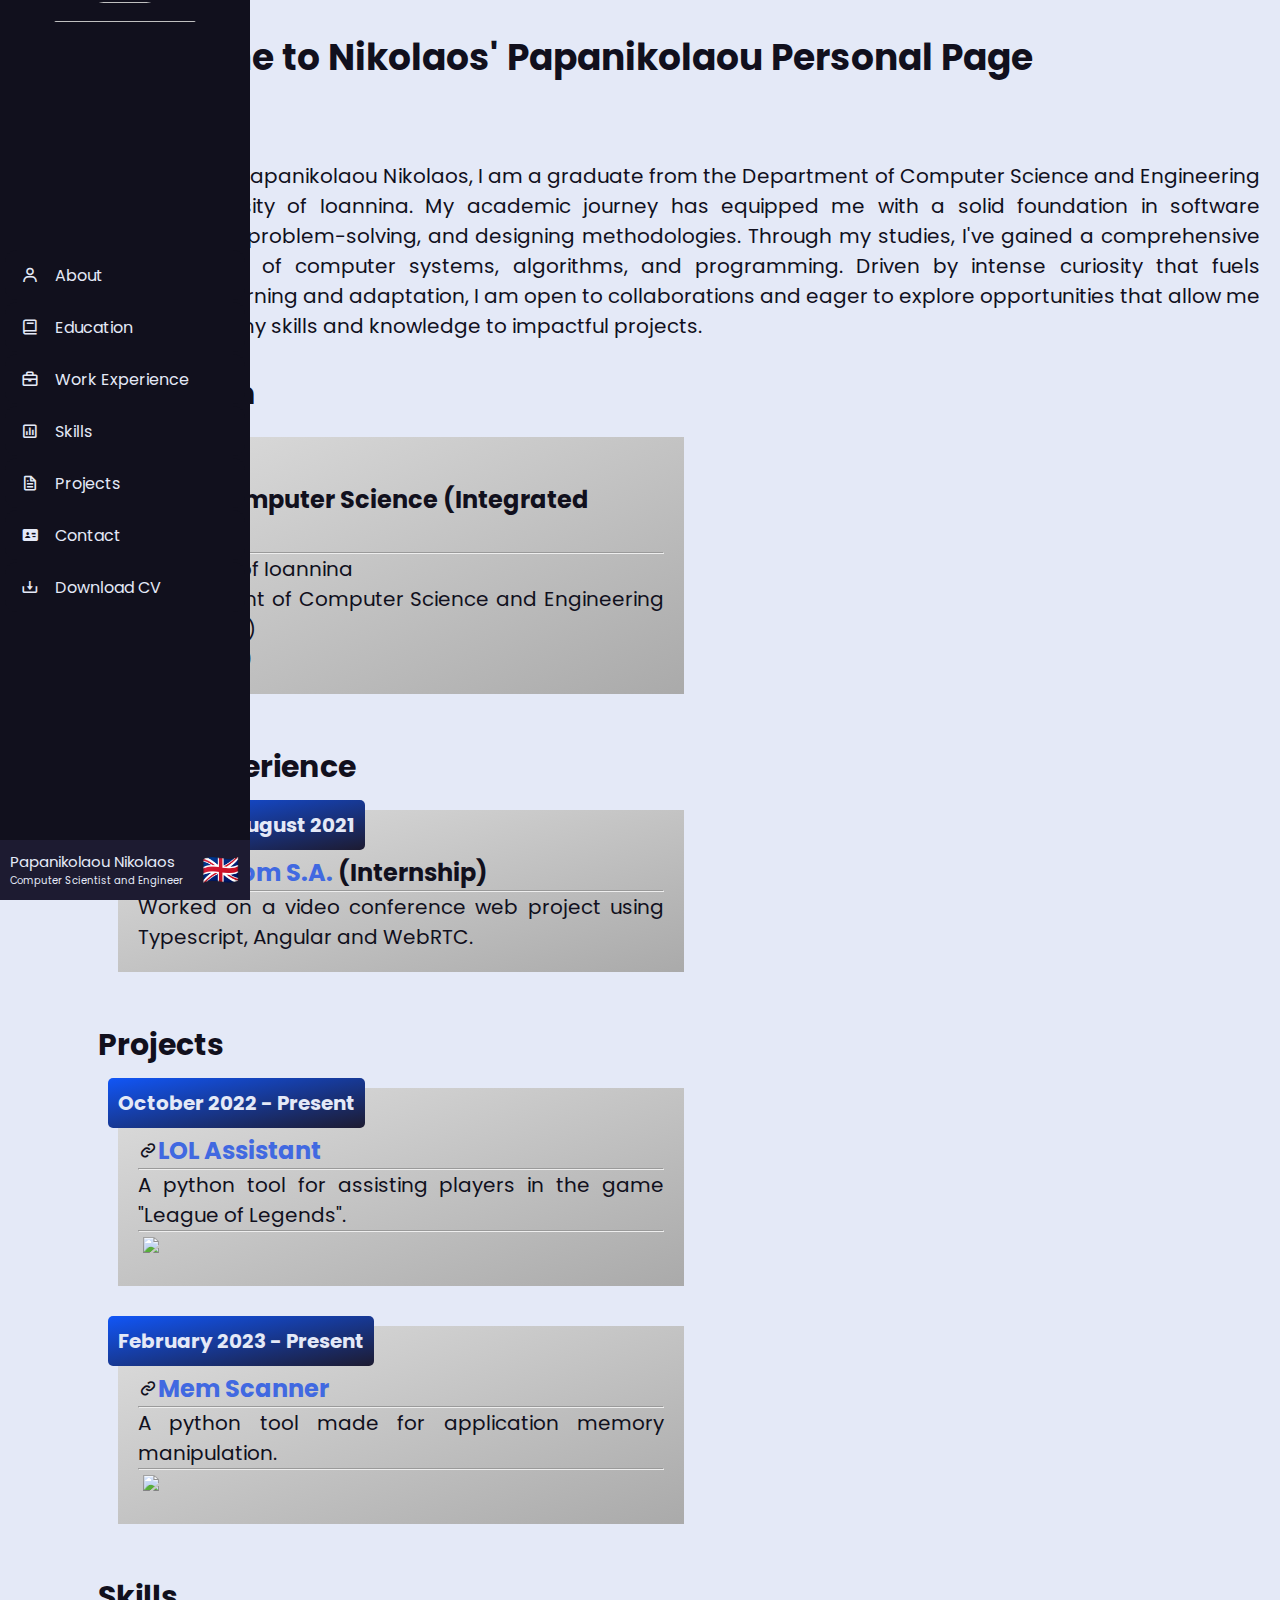
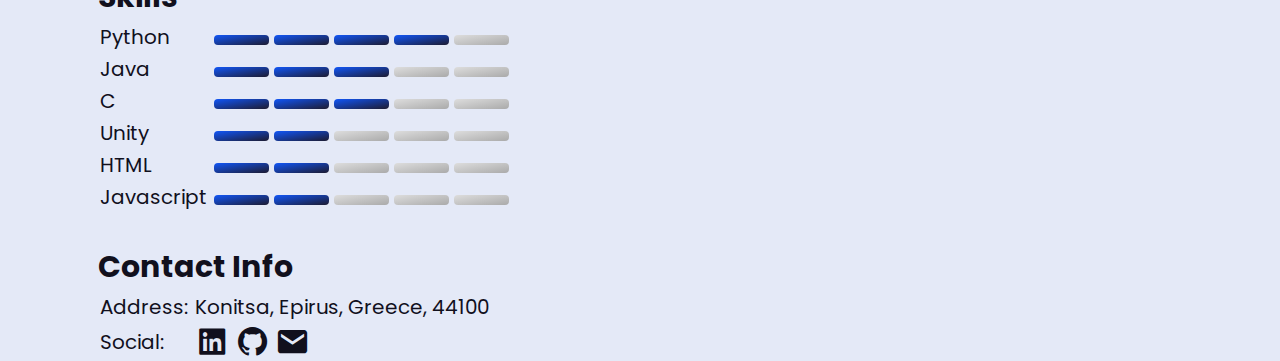
==== commit a6c9c706: "added animation to sidebar" ====
--- a/index.html
+++ b/index.html
@@ -13,8 +13,8 @@
 <body onload="set_skills()">
     <div class="sidebar">
         <div class='menu-button'><i class='bx bx-menu' id="btn" style="color: white;"></i></div>
-        <a href="#">
-            <img src="./images/profile.png" class="profile-img">
+        <a class="profile-img" href="#">
+            <img src="./images/profile.png">
         </a>
         <ul class="nav-list">
             <li class="nav-item">
--- a/style.css
+++ b/style.css
@@ -84,11 +84,11 @@
     position: relative;
     width: max-content;
     margin: 10px;
-    border-radius: 5px;
+/*     border-radius: 5px;
     -webkit-border-radius: 5px;
     -moz-border-radius: 5px;
     -ms-border-radius: 5px;
-    -o-border-radius: 5px;
+    -o-border-radius: 5px; */
 }
 
 .info-date {
@@ -99,8 +99,8 @@
     font-weight: bold;
     background-image: linear-gradient(to top left, #1d1b31, #1156f7);
     padding: 10px;
+    color: #E4E9F7;
     border-radius: 5px;
-    color: #E4E9F7;
     -webkit-border-radius: 5px;
     -moz-border-radius: 5px;
     -ms-border-radius: 5px;
@@ -149,12 +149,12 @@
 }
 
 .main-section a:visited {
-  color: black;
+  color: var(--second-background-color);
   font-size: inherit;
   text-decoration: none;
 }
 
-.main-section a:focus, .main-section a:active{
+.main-section a:hover, .main-section a:active{
     background: linear-gradient(to top left, #1d1b31, #1156f7);
     background-clip: text;
     -webkit-background-clip: text;
--- a/sidebar.css
+++ b/sidebar.css
@@ -7,14 +7,24 @@
 .sidebar {
     position: fixed;
     z-index: 50;
-    transition: all 0.5s ease;
+/*     transition: all 0.5s ease-in; */
     background: var(--main-background-color);
     top: 0;
     left: 0;
-    bottom: 0;
     padding: 5px;
     overflow: hidden;
     width: 78px;
+}
+
+@keyframes show-sidebar {
+  from{
+    width: 78px;
+    height: 78px;
+        }
+  to {
+    width: 78px;
+    height: 100%;
+  }
 }
 
 .sidebar .menu-button {
@@ -56,13 +66,21 @@
     height: auto;
 }
 
-.sidebar .profile-img {
+.sidebar .profile-img img { 
     aspect-ratio: 1 / 1;
     border-radius: 50%;
     object-fit: cover;
     margin: auto;
     transition: all ease 0.5s;
     user-select: none;
+    width: 100%;
+}
+
+.sidebar .profile-img {
+    position: absolute;
+    display: block;
+    top: 0;
+    left: 0;
 }
 
 .sidebar li { 
@@ -138,9 +156,19 @@
 }
 
 @media only screen and (min-width: 1000px) and (hover: hover) and (pointer: fine) and (orientation: landscape) {
+    .sidebar {
+        width: 78px;
+        bottom: 0;
+        animation: show-sidebar;
+        animation-duration: 0.5s;
+        animation-timing-function: ease;
+        transition: all 0.5s ease;
+    }
+
     .sidebar:hover {
         width: 250px;
         overflow-y: auto;
+        transition: all 0.5s ease;
     }
 
     .sidebar li.nav-item a:hover {
@@ -213,10 +241,12 @@
         position: sticky;
         height: 78px;
         width: 100%;
+        transition: all 0.5s ease;
     }
 
     .sidebar .profile-img {
-        height: 100%;
+        height: 78px;
+        width:  78px;
     }
 
     .sidebar .nav-list {
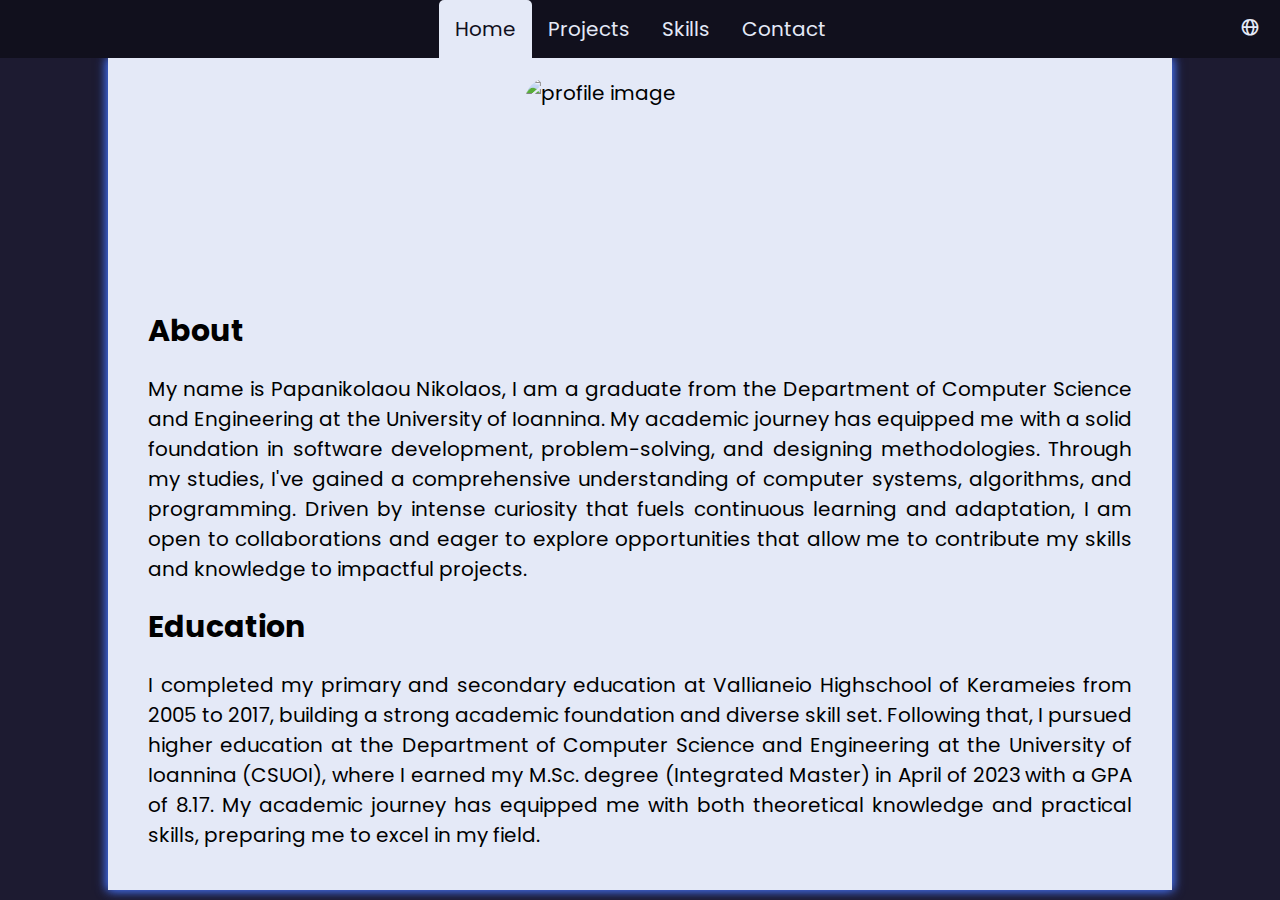
==== commit aa7d281e: "Site redesign" ====
--- a/index.html
+++ b/index.html
@@ -1,191 +1,50 @@
 <!DOCTYPE html>
 <html lang="en" dir="ltr">
 
-<head>
-    <meta charset="UTF-8">
-    <title> Personal Page </title>
-    <link rel="stylesheet" href="style.css">
-    <link rel="stylesheet" href="sidebar.css">
-    <link href='https://unpkg.com/boxicons@2.0.7/css/boxicons.min.css' rel='stylesheet'>
-    <meta name="viewport" content="width=device-width, initial-scale=1.0">
-</head>
+    <head>
+        <meta charset="UTF-8">
+        <title>Nikos' Personal Page</title>
+        <link rel="stylesheet" href="https://fonts.googleapis.com/css2?family=Poppins:wght@200;300;400;500;600;700&display=swap">
+        <link rel="stylesheet" href="https://fonts.googleapis.com/css2?family=Open+Sans:wght@200;300;400;500;600;700&display=swap">
+        <link rel="stylesheet" href="styles/styles.css">
+        <link rel="stylesheet" href="styles/navigation.css">
+        <link href='https://unpkg.com/boxicons@2.1.4/css/boxicons.min.css' rel='stylesheet'>
+        <meta name="viewport" content="width=device-width, initial-scale=1.0">
+    </head>
 
-<body onload="set_skills()">
-    <div class="sidebar">
-        <div class='menu-button'><i class='bx bx-menu' id="btn" style="color: white;"></i></div>
-        <a class="profile-img" href="#">
-            <img src="./images/profile.png">
-        </a>
-        <ul class="nav-list">
-            <li class="nav-item">
-                <a href="#About">
-                    <i class='bx bx-user'></i>
-                    <span class="links_name">About</span>
-                </a>
-            </li>
-            <li class="nav-item">
-                <a href="#Education">
-                    <i class='bx bx-book'></i>
-                    <span class="links_name">Education</span>
-                </a>
-            </li>
-            <li class="nav-item">
-                <a href="#Jobs">
-                    <i class='bx bx-briefcase'></i>
-                    <span class="links_name">Work Experience</span>
-                </a>
-            </li>
-            <li class="nav-item">
-                <a href="#Skills">
-                    <i class='bx bx-bar-chart-square'></i>
-                    <span class="links_name">Skills</span>
-                </a>
-            </li>
-            <li class="nav-item">
-                <a href="#Projects">
-                    <i class='bx bx-file'></i>
-                    <span class="links_name">Projects</span>
-                </a>
-            </li>
-<!--             <li class="nav-item">
-                <a href="#Languages">
-                    <i class='bx bxs-chat' ></i>
-                    <span class="links_name">Languages</span>
-                </a>
-            </li> -->
-            <li class="nav-item">
-                <a href="#Contact">
-                    <i class='bx bxs-id-card' ></i>
-                    <span class="links_name">Contact</span>
-                </a>
-            </li>
-            <li class="nav-item">
-                <a href="">
-                    <i class='bx bx-download'></i>
-                    <span class="links_name">Download CV</span>
-                </a>
-            </li>
-        </ul>
-        <div class="profile">
-            <div class="profile-details">
-                <div class="name">Papanikolaou Nikolaos</div>
-                <div class="job">Computer Scientist and Engineer</div>
+    <body>
+        <div class="nav-bar">
+            <ul class="navigation">
+                <li><a href="#" class="active">Home</a></li>
+                <li><a href="projects.html">Projects</a></li>
+                <li><a href="skills.html">Skills</a></li>
+                <li><a href="contact.html">Contact</a></li>
+            </ul>
+            <ul class="controls">
+                <li class="dropdown control-button">
+                    <i class='bx bx-globe'></i>
+                    <ul class="dropdown-list">
+                        <li><a href="index_gr.html">Greek</a></li>
+                        <li><a class="active">English</a></li>
+                    </ul>
+                <li>
+            </ul>
+        </div>
+        <div class="main">
+            <div class="profile-img">
+                <img alt="profile image" src="images/profile.png">
             </div>
-            <a class="lang-link" href="index_gr.html" target="_self">🇬🇧</a>
+            <section class="main-section" id="About">
+                <h1 class="category">About</h1>
+                <div class='text'>
+                    My name is Papanikolaou Nikolaos, I am a graduate from the Department of Computer Science and Engineering at the University of Ioannina. My academic journey has equipped me with a solid foundation in software development, problem-solving, and designing methodologies. Through my studies, I've gained a comprehensive understanding of computer systems, algorithms, and programming. Driven by intense curiosity that fuels continuous learning and adaptation, I am open to collaborations and eager to explore opportunities that allow me to contribute my skills and knowledge to impactful projects.
+                </div>
+            </section>
+
+            <section class="main-section" id="Education">
+                <h1 class="category">Education</h1>
+                <div class='text'>I completed my primary and secondary education at Vallianeio Highschool of Kerameies from 2005 to 2017, building a strong academic foundation and diverse skill set. Following that, I pursued higher education at the Department of Computer Science and Engineering at the University of Ioannina (CSUOI), where I earned my M.Sc. degree (Integrated Master) in April of 2023 with a GPA of 8.17. My academic journey has equipped me with both theoretical knowledge and practical skills, preparing me to excel in my field.</div>
+        </section>
         </div>
-    </div>
-    <section class="home-section main-section">
-        <h1 class="title">
-            Welcome to Nikolaos' Papanikolaou Personal Page
-        </h1>
-    </section>
-    <section class="about-section main-section" id="About">
-        <h1 class="category">About</h1>
-        <p> My name is Papanikolaou Nikolaos, I am a graduate from the Department of Computer Science and Engineering at the University of Ioannina. My academic journey has equipped me with a solid foundation in software development, problem-solving, and designing methodologies. Through my studies, I've gained a comprehensive understanding of computer systems, algorithms, and programming. Driven by intense curiosity that fuels continuous learning and adaptation, I am open to collaborations and eager to explore opportunities that allow me to contribute my skills and knowledge to impactful projects.</p>
-    </section>
-    <section class="skills-section main-section" id="Education">
-        <h1 class="category">Education</h1>
-            <div class="info-box">
-                <div class="info-card">
-                    <div class="info-date">April 2023</div>
-                    <div class="info-title">M.Sc. Computer Science (Integrated Master)</div>
-                    <hr />
-                    <div class="info-description">University of Ioannina<br>
-                        Department of Computer Science and Engineering (2017-2023)<br>GPA: 8.17/10</div>
-                </div>
-            </div>
-        </div>
-    </section>
-    <section class="skills-section main-section" id="Jobs">
-        <h1 class="category">Work Experience</h1>
-        <div class="info-box">
-            <div class="info-card">
-                <div class="info-date">July 2021 - August 2021</div>
-                <div class="info-title">
-                    <a target="_blank" href="https://www.terracom.gr/"><i class='bx bx-link'></i>Terracom S.A.</a> (Internship)</div>
-                <hr/>
-            <div class="info-description">
-            Worked on a video conference web project using Typescript, Angular and WebRTC.</div>
-            </div>
-        </div>
-    </section>
-    <section class="skills-section main-section" id="Projects">
-        <h1 class="category">Projects</h1>
-        <div class="info-box">
-            <div class="info-card">
-                <div class="info-date">October 2022 - Present</div>
-                <div class="info-title"><a href="https://github.com/dimosgeo/LoLAutomation" target="_blank"><i class='bx bx-link'></i>LOL Assistant</a></div>
-                <hr/>
-                <div class="info-description">A python tool for assisting players in the game "League of Legends".</div>
-                <hr>
-                <img src="https://raw.githubusercontent.com/dimosgeo/LoLAutomation/main/imgs/GUI.png" class="infocard-img">
-            </div>
-        </div>
-        <div class="info-box">
-            <div class="info-card">
-                <div class="info-date">February 2023 - Present</div>
-                <div class="info-title"><a href="https://github.com/nikos-pap/MemSpy" target="_blank"><i class='bx bx-link'></i>Mem Scanner</a></div>
-                <hr/>
-                <div class="info-description">A python tool made for application memory manipulation.</div>
-                <hr>
-                <img src="https://raw.githubusercontent.com/nikos-pap/MemSpy/main/imgs/GUI.png" class="infocard-img">
-            </div>
-        </div>
-    </section>
-    <section class="skills-section main-section" id="Skills">
-        <h1 class="category">Skills</h1>
-        <table class="skill-list">
-            <tr>
-                <td>Python</td>
-                <td class="skill-bar" rating=4></td>
-            </tr>
-            <tr>
-                <td>Java</td>
-                <td class="skill-bar" rating=3></td>
-            </tr>
-            <tr>
-                <td>C</td>
-                <td class="skill-bar" rating=3></td>
-            </tr>
-            <tr>
-                <td>Unity</td>
-                <td class="skill-bar" rating=2></td>
-            </tr>
-            <tr>
-                <td>HTML</td>
-                <td class="skill-bar" rating=2></td>
-            </tr>
-            <tr>
-                <td>Javascript</td>
-                <td class="skill-bar" rating=2></td>
-            </tr>
-        </table>
-    </section>
-<!--     <section class="skills-section main-section" id="Languages">
-        <h1 class="category">Languages</h1>
-        <ul>
-            <li>Greek, Native</li>
-            <li>English, C2 Certificate in English (Hellenic American Union)</li>
-        </ul>
-    </section> -->
-    <section class="contact-section main-section" id="Contact">
-        <h1 class="category">Contact Info</h1>
-
-        <table>
-            <tr>
-                <td class="contact-label">Address:</td>
-                <td>Konitsa, Epirus, Greece, 44100</td>
-            </tr>
-            <tr>
-                <td class="contact-label">Social:</td>
-                <td class="contact-icons">
-                    <a href="https://linkedin.com/in/nikolaos-papanikolaou-aba314204" target="_blank"><i class='bx bxl-linkedin-square'></i></a>
-                    <a href="https://github.com/nikos-pap" target="_blank"><i class='bx bxl-github'></i></a>
-                    <a href="mailto: nick.papanikolaou.cs@gmail.com"><i class='bx bxs-envelope'></i></a>
-                </td>
-            </tr>
-        </table>
-    <script src="scripts.js"></script>
-</body>
-
+    </body>
 </html>
--- a/styles/styles.css
+++ b/styles/styles.css
@@ -0,0 +1,119 @@
+:root {
+    --main-background-color: #11101D;
+    --second-background-color: #1D1B31;
+    --highlight-background-color: #E4E9F7;
+    --highlight-border-color: royalblue;
+    --link-color: lightcoral;
+}
+
+* {
+	font-family: "Poppins", "Open Sans", sans-serif;
+	font-size: 20px;
+	margin: 0;
+	padding: 0;
+}
+
+html, body {
+	width: 100%;
+	height: 100%;
+	overflow: auto;
+}
+
+body {
+	align-items: center;
+	background-color: var(--second-background-color);
+}
+
+.main {
+	background-color: var(--highlight-background-color);
+	box-shadow: 2px 0px 10px var(--highlight-border-color), -2px 0px 10px var(--highlight-border-color);
+	max-width: 80vw;
+	min-height: 80vh;
+	margin-inline: auto;
+	padding: 20px;
+}
+
+.main section {
+	margin-bottom: 20px;
+}
+
+.main h1 {
+	font-size: 30px;
+	margin-bottom: 20px;
+}
+
+.main h2 {
+	text-decoration: underline;
+	margin-bottom: 10px;
+}
+
+a.styled-link::before {
+    font-family: boxicons;
+    content: '\eb3c';
+}
+
+.main a.styled-link:link {
+	color: var(--highlight-border-color);
+	font-size: inherit;
+	text-decoration: none;
+}
+
+.main a.styled-link:visited {
+	color: var(--link-color);
+	font-size: inherit;
+	text-decoration: none;
+}
+
+.main a.contact-link {
+	color: var(--main-background-color);
+	font-size: 30px;
+	line-height: 30px;
+}
+
+.main a.contact-link *{
+	font-size: 30px;
+	vertical-align: middle;
+}
+
+.main a:hover, a:active{
+	-webkit-background-clip: text;
+	-webkit-text-fill-color:  transparent;
+	background: linear-gradient(to top left, var(--main-background-color), var(--highlight-border-color));
+	background-clip: text;
+	color: transparent;
+}
+
+.main .language-info {
+	margin-bottom: 20px;
+}
+
+.main .main-section {
+    text-align: justify;
+    padding: 0px 20px 0px 20px;
+    transition: all 0.5s ease;
+    margin-inline: auto;
+}
+
+.main .main-section .text {
+	margin-top: auto;
+	margin-bottom: auto;
+}
+
+.main .profile-img img {
+	display: block;
+    aspect-ratio: 1 / 1;
+    border-radius: 10%;
+    object-fit: cover;
+    -webkit-user-select: none;
+    user-select: none;
+    width: 230px;
+    margin-inline: auto;
+}
+
+.main .profile-img {
+	width: 100%;
+}
+
+.main .skill-list {
+	list-style-type: none;
+}--- a/styles/navigation.css
+++ b/styles/navigation.css
@@ -0,0 +1,101 @@
+.nav-bar {
+	position: sticky;
+	display: block;
+	top: 0;
+	width: 100%;
+	background: var(--main-background-color);
+	z-index: 10;
+	text-align: center;
+	padding: 0;
+}
+
+.nav-bar a {
+	padding: 14px 16px;
+	text-decoration: none;
+	display: block;
+}
+
+.nav-bar a:not(.active) {
+	color: var(--highlight-background-color);
+}
+
+.nav-bar a:hover:not(.active) {
+	color: var(--highlight-border-color);
+	background-color: var(--second-background-color);
+}
+
+.nav-bar .active {
+  background: var(--highlight-background-color);
+  color: var(--main-background-color);
+}
+
+.nav-bar .navigation {
+	list-style-type: none;
+	margin: 0;
+	padding: 0;
+	display: flex;
+	justify-content: center;
+}
+
+.nav-bar .navigation li{
+	display: inline-block;
+	padding: 0;
+	color: var(--highlight-background-color);
+}
+
+.nav-bar .navigation li a {
+	border-radius: 5px 5px 0 0;
+}
+
+.nav-bar .controls {
+	list-style-type: none;
+	color: var(--highlight-background-color);
+	padding-right: 20px;
+	display: flex;
+	position: absolute;
+	top: 0;
+	right: 0;
+	height: 100%;
+}
+
+.nav-bar .controls .control-button i{
+	transform: translateY(50%);
+	vertical-align: middle;
+}
+
+.nav-bar .controls .control-button:hover i{
+	color: var(--highlight-border-color);
+	line-height: 100%;
+}
+
+.nav-bar .dropdown-list {
+	position: absolute;
+	background-color: var(--main-background-color);
+	list-style-type: none;
+	right: 0;
+	top: 100%;
+	opacity: 0;
+	diplay: none;
+	font-size: 16px;
+}
+
+.nav-bar .dropdown-list li {
+	display: flex;
+}
+
+.nav-bar .dropdown-list li a {
+	width: 100%;
+}
+
+.nav-bar .dropdown-list li:hover a:not(.active) {
+	background-color: var(--main-background-color);
+}
+
+.nav-bar .dropdown-list:hover {
+	opacity: 1;
+	diplay: block;
+}
+
+.nav-bar .dropdown:hover .dropdown-list{
+	opacity: 1;	
+}